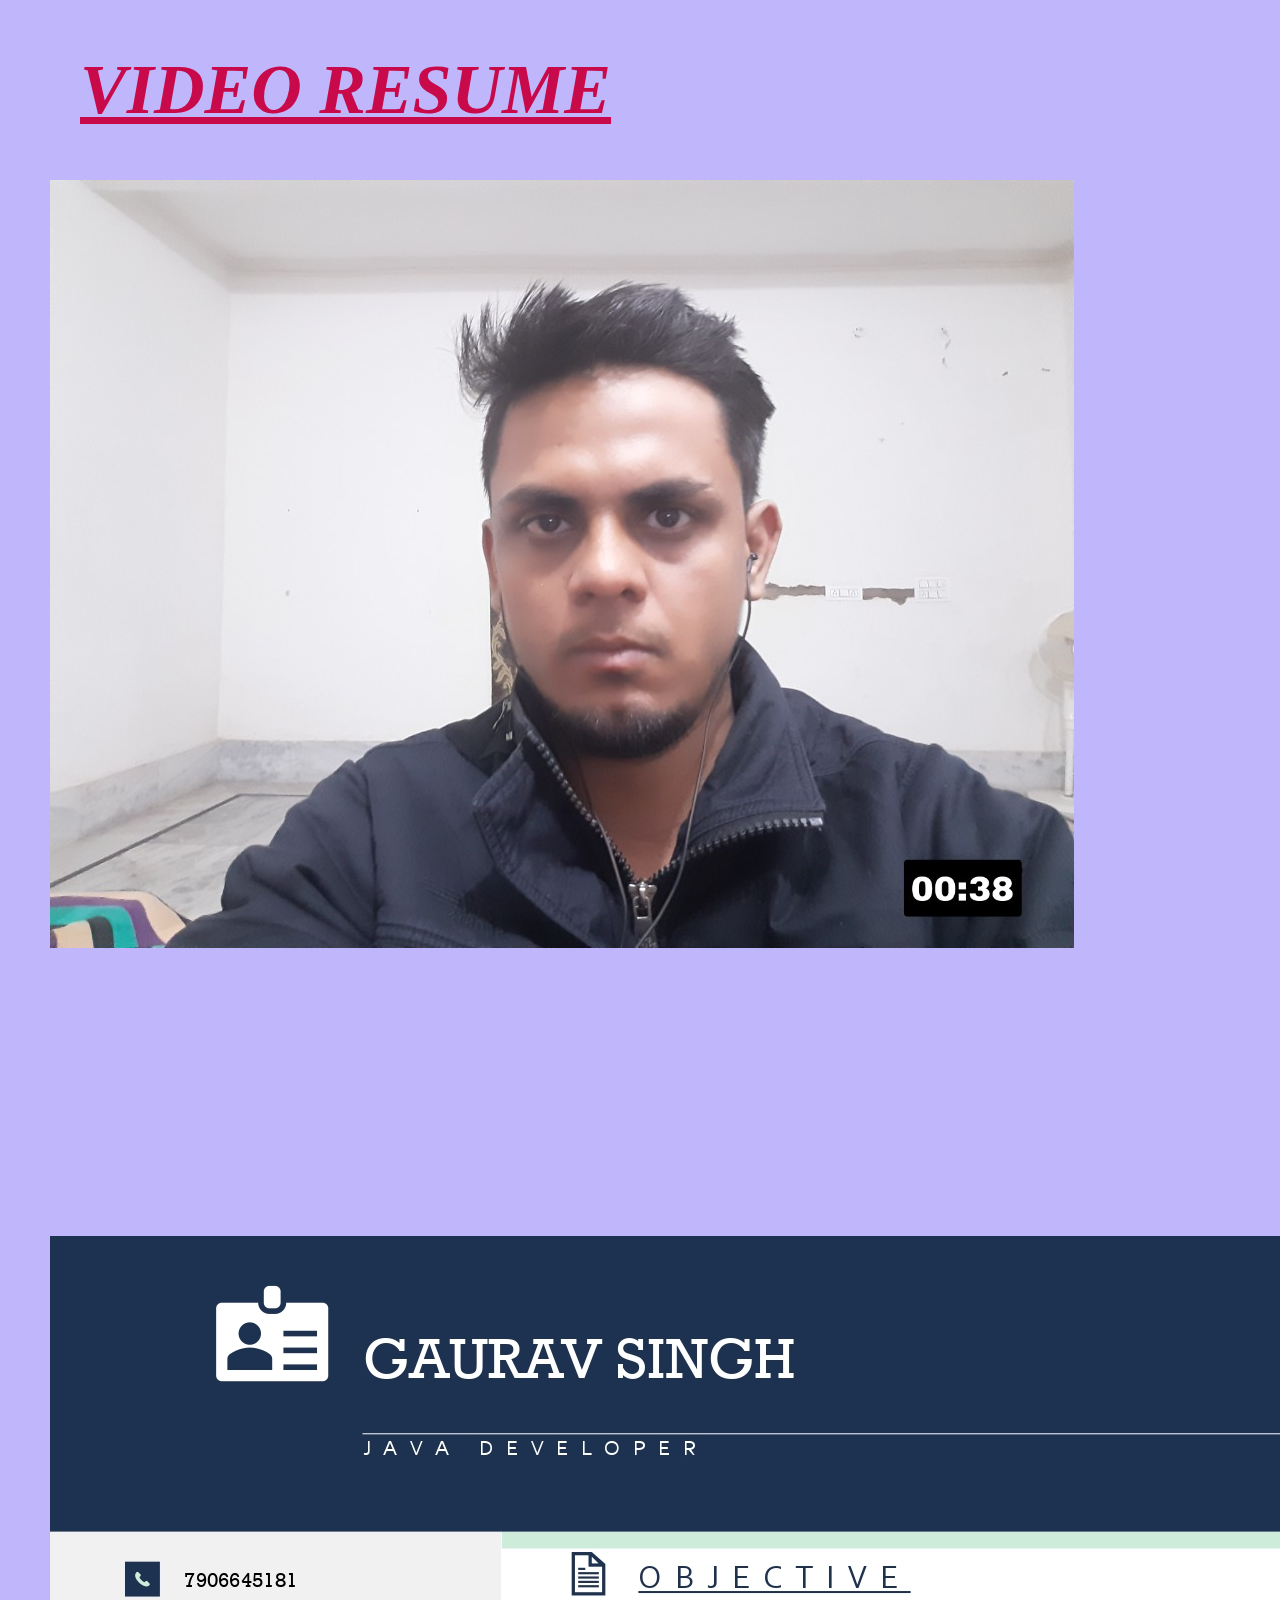
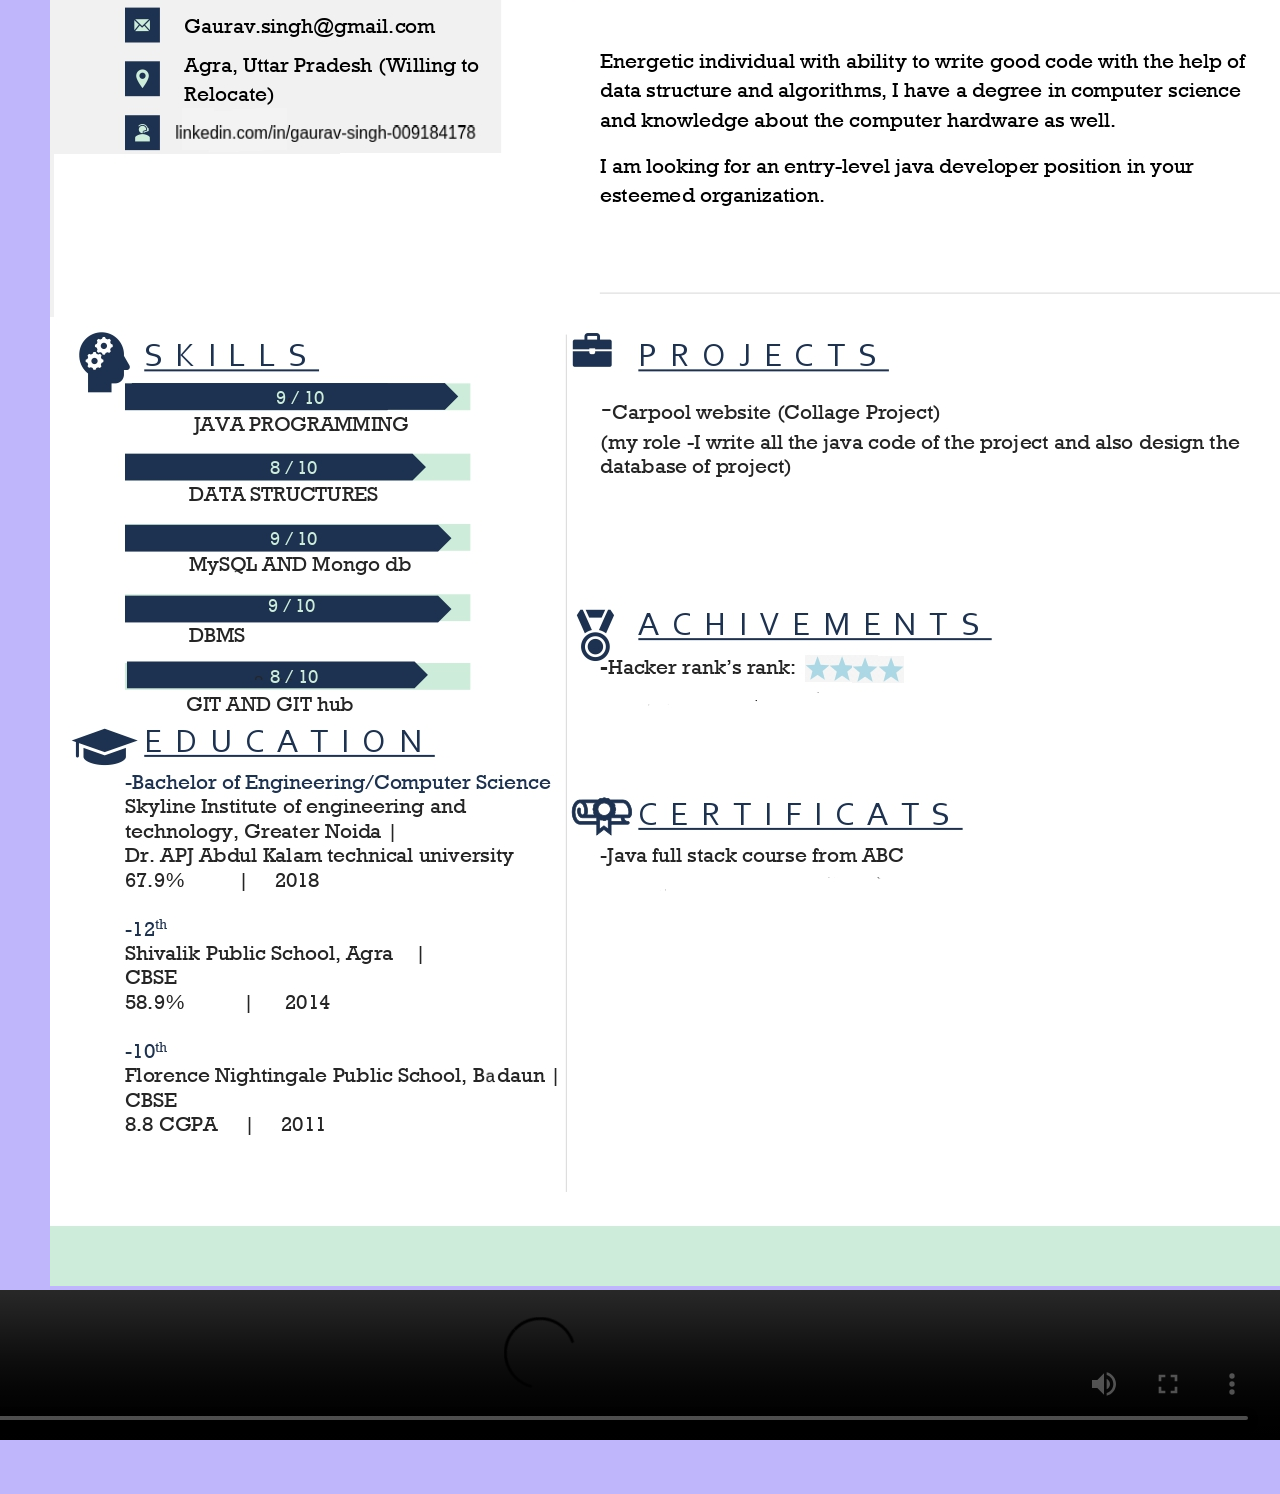
==== index.html @ 124755b0 "Rename main.html to index.html" ====
<!DOCTYPE html>
<!--[if lt IE 7]>      <html class="no-js lt-ie9 lt-ie8 lt-ie7"> <![endif]-->
<!--[if IE 7]>         <html class="no-js lt-ie9 lt-ie8"> <![endif]-->
<!--[if IE 8]>         <html class="no-js lt-ie9"> <![endif]-->
<!--[if gt IE 8]>      <html class="no-js"> <!--<![endif]-->
<html>

<head>
    <meta charset="utf-8">
    <meta http-equiv="X-UA-Compatible" content="IE=edge">
    <title>Bootstrap Form</title>
    <meta name="description" content="">
    <meta name="viewport" content="width=device-width, initial-scale=1">
    <link rel="stylesheet" href="https://cdn.jsdelivr.net/npm/bootstrap@4.5.3/dist/css/bootstrap.min.css" integrity="sha384-TX8t27EcRE3e/ihU7zmQxVncDAy5uIKz4rEkgIXeMed4M0jlfIDPvg6uqKI2xXr2" crossorigin="anonymous">


    <!-- Favicons -->
    <link rel="apple-touch-icon" href="/docs/4.5/assets/img/favicons/apple-touch-icon.png" sizes="180x180">
    <link rel="icon" href="/docs/4.5/assets/img/favicons/favicon-32x32.png" sizes="32x32" type="image/png">
    <link rel="icon" href="/docs/4.5/assets/img/favicons/favicon-16x16.png" sizes="16x16" type="image/png">
    <link rel="manifest" href="/docs/4.5/assets/img/favicons/manifest.json">
    <link rel="mask-icon" href="/docs/4.5/assets/img/favicons/safari-pinned-tab.svg" color="#563d7c">
    <link rel="icon" href="/docs/4.5/assets/img/favicons/favicon.ico">
    <meta name="msapplication-config" content="/docs/4.5/assets/img/favicons/browserconfig.xml">
    <meta name="theme-color" content="#563d7c">



    <style>
        .bd-placeholder-img {
            font-size: 1.125rem;
            text-anchor: middle;
            -webkit-user-select: none;
            -moz-user-select: none;
            -ms-user-select: none;
            user-select: none;
        }
        
        @media (min-width: 768px) {
            .bd-placeholder-img-lg {
                font-size: 3.5rem;
            }
        }
    </style>

    <link href="main.css" rel="stylesheet">
</head>


<body>
    <div class="container text-center">
        <h1>Video Resume</h1>
    </div>
    <div class="row">
        <div class="col-md-5">
            <img src="image1.jpeg" class="img-fluid">
            <img src="play_icon.png" class="play-btn" data-toggle="modal" data-target="#play-video">
        </div>
        <div class="col-md-6">
            <img src="Gaurav_resume.jpg" class="img-fluid">

        </div>

    </div>

    <div class="modal fade" id="play-video">
        <div class="modal-dialog modal-dialog-centered" role="document">
            <div class="modal-content">
                <div class="modal-body">
                    <video controls width="200%" autoplay>
                        <source src="Resume.mp4" type="video/mp4" > 
                    </video>

                </div>
            </div>

        </div>

    </div>



    <script src="https://code.jquery.com/jquery-3.5.1.slim.min.js" integrity="sha384-DfXdz2htPH0lsSSs5nCTpuj/zy4C+OGpamoFVy38MVBnE+IbbVYUew+OrCXaRkfj" crossorigin="anonymous"></script>
    <script src="https://cdn.jsdelivr.net/npm/popper.js@1.16.1/dist/umd/popper.min.js" integrity="sha384-9/reFTGAW83EW2RDu2S0VKaIzap3H66lZH81PoYlFhbGU+6BZp6G7niu735Sk7lN" crossorigin="anonymous"></script>
    <script src="https://cdn.jsdelivr.net/npm/bootstrap@4.5.3/dist/js/bootstrap.min.js" integrity="sha384-w1Q4orYjBQndcko6MimVbzY0tgp4pWB4lZ7lr30WKz0vr/aWKhXdBNmNb5D92v7s" crossorigin="anonymous"></script>
</body>

</html>
---- main.css ----
body {
    margin: 50px;
    padding: 0px;
    background-color: #bfb6fb !important;
}

.container {
    margin-top: 50px;
}

h1 {
    margin-bottom: 50px !important;
    font-size: 70px;
    font-style: italic;
    font-family: 'Times New Roman';
    text-decoration: underline;
    text-transform: uppercase;
    text-indent: 30px;
    color: rgb(201, 10, 74);
}

.play-btn {
    width: 80px;
    margin-left: 250px;
    margin-top: 200px;
    position: relative;
    top: -50%;
    cursor: pointer;
    transition: 0.5s;
    opacity: 0;
}

.col-md-5:hover .play-btn {
    opacity: 1;
}

.modal-content {
    background: transparent !important;
    border: none;
}

.modal {
    margin-left: -250px;
}
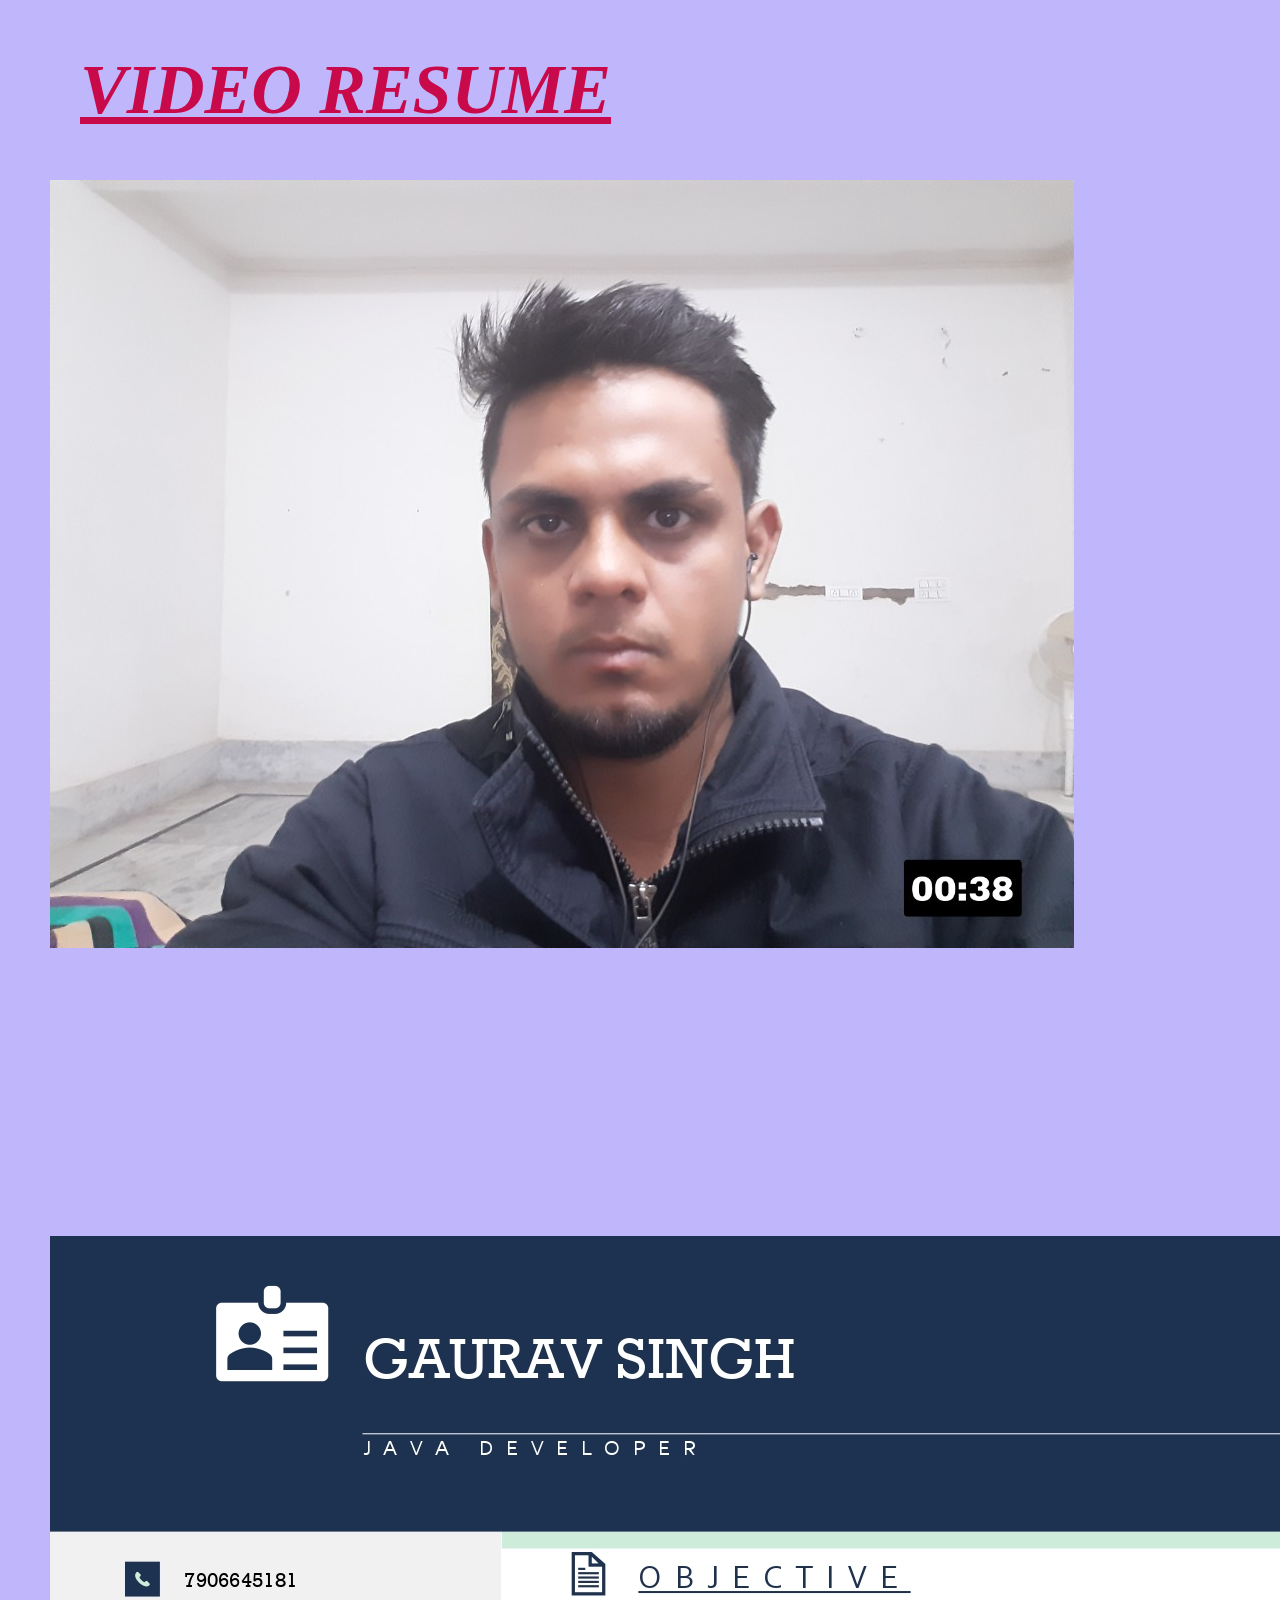
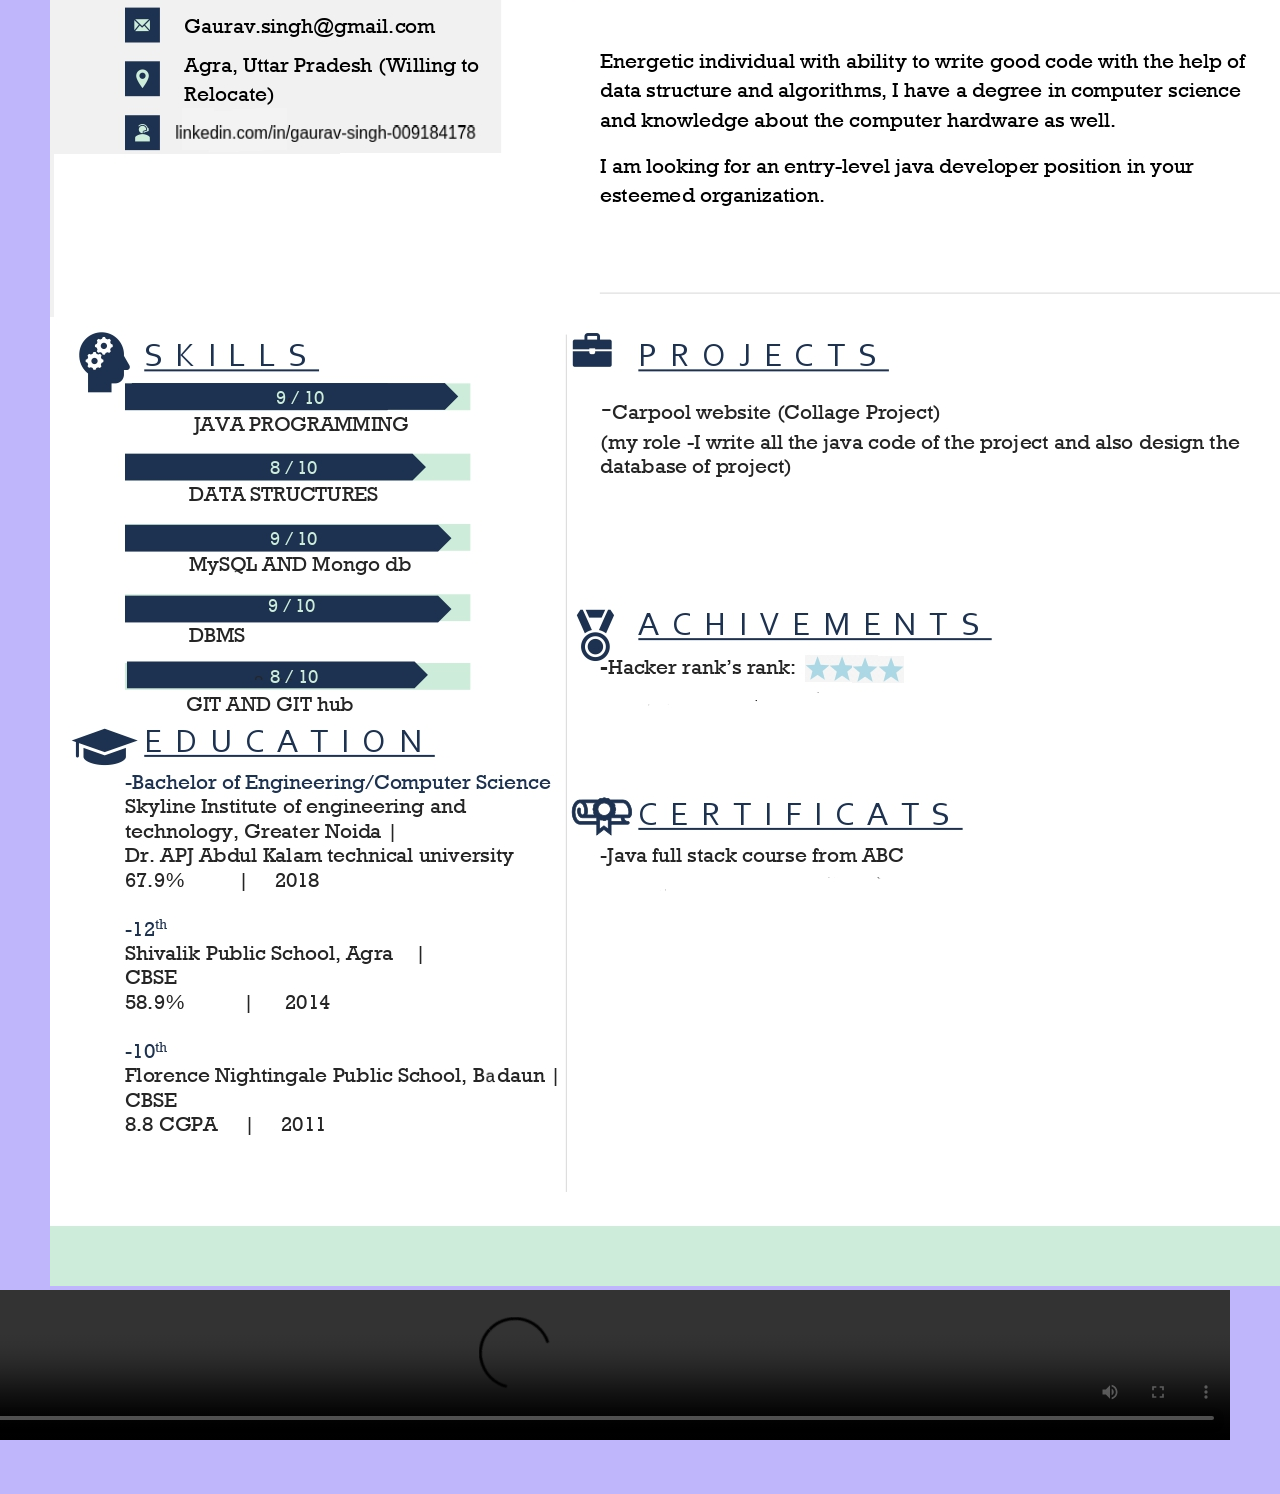
==== commit cc067871: "Update index.html" ====
--- a/index.html
+++ b/index.html
@@ -8,7 +8,7 @@
 <head>
     <meta charset="utf-8">
     <meta http-equiv="X-UA-Compatible" content="IE=edge">
-    <title>Bootstrap Form</title>
+    <title>Video Resume</title>
     <meta name="description" content="">
     <meta name="viewport" content="width=device-width, initial-scale=1">
     <link rel="stylesheet" href="https://cdn.jsdelivr.net/npm/bootstrap@4.5.3/dist/css/bootstrap.min.css" integrity="sha384-TX8t27EcRE3e/ihU7zmQxVncDAy5uIKz4rEkgIXeMed4M0jlfIDPvg6uqKI2xXr2" crossorigin="anonymous">
@@ -67,7 +67,7 @@
         <div class="modal-dialog modal-dialog-centered" role="document">
             <div class="modal-content">
                 <div class="modal-body">
-                    <video controls width="200%" autoplay>
+                    <video controls width="100%" autoplay>
                         <source src="Resume.mp4" type="video/mp4" > 
                     </video>
 
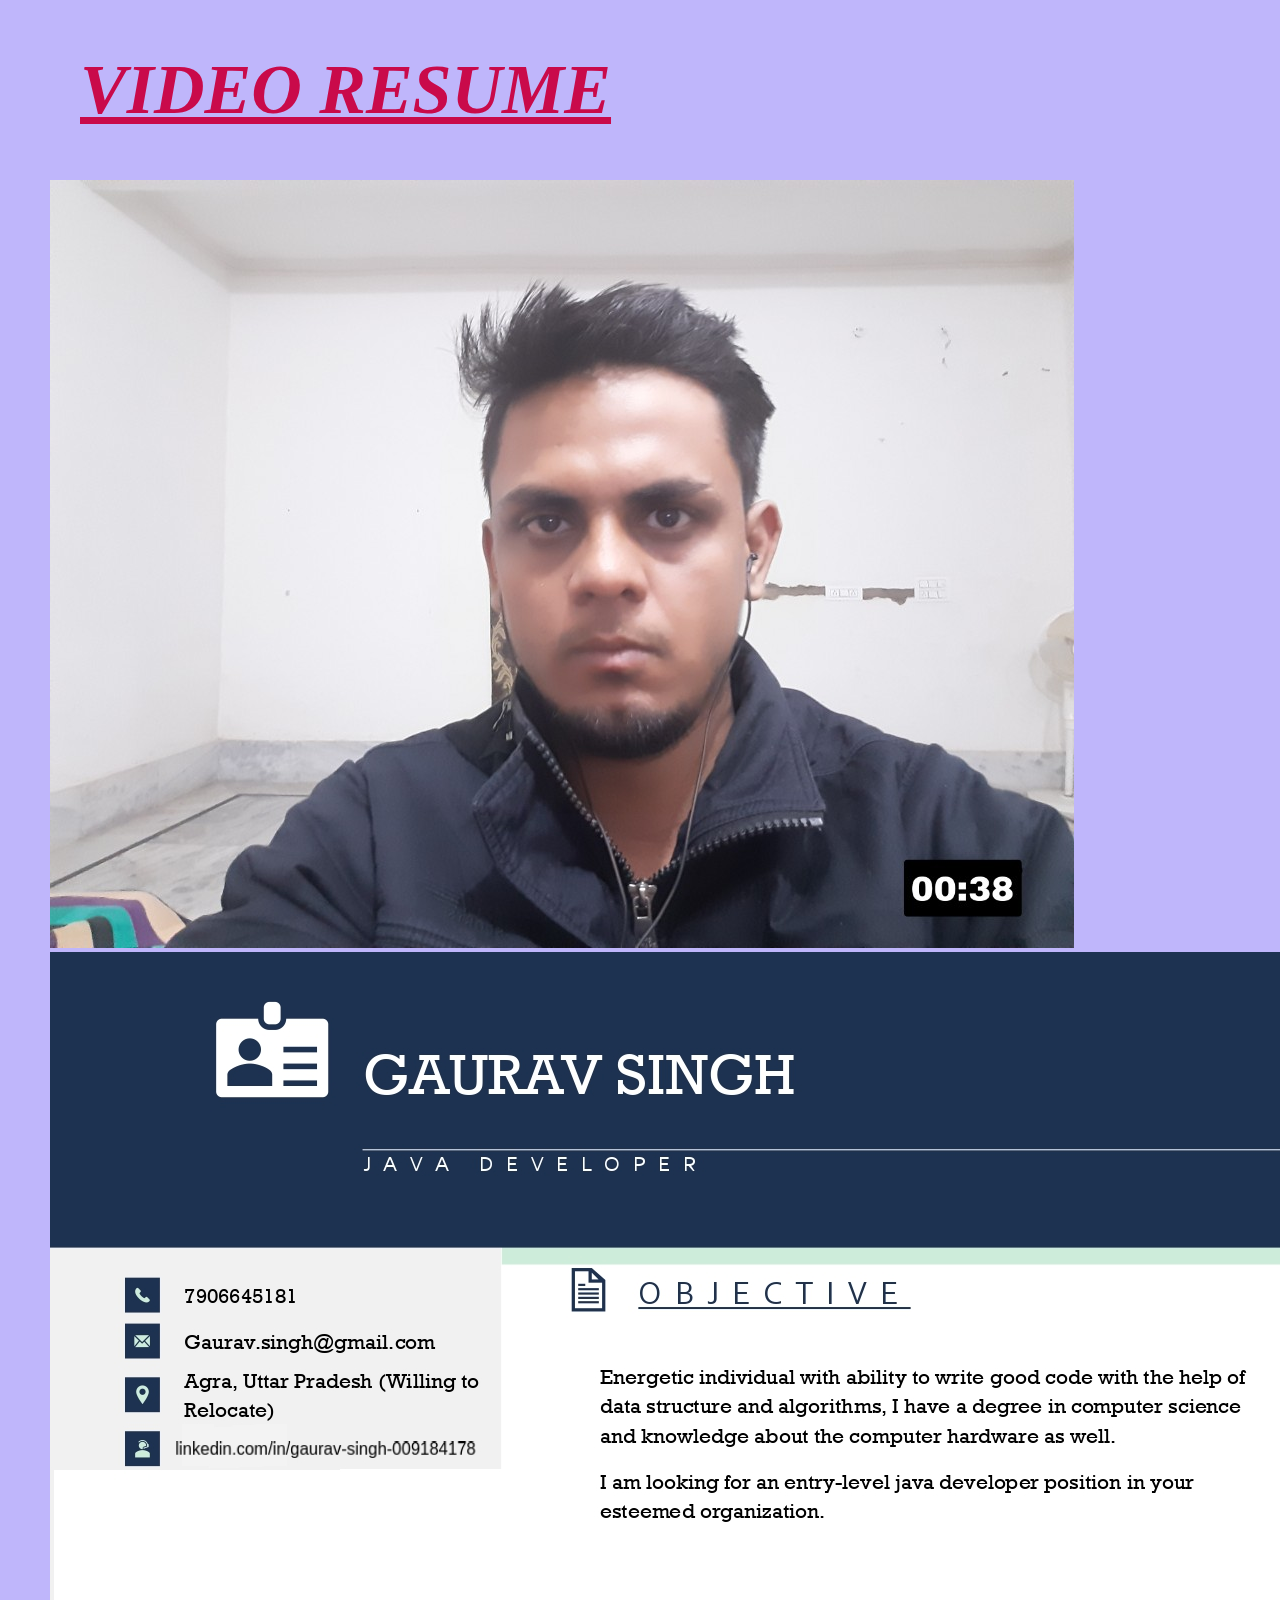
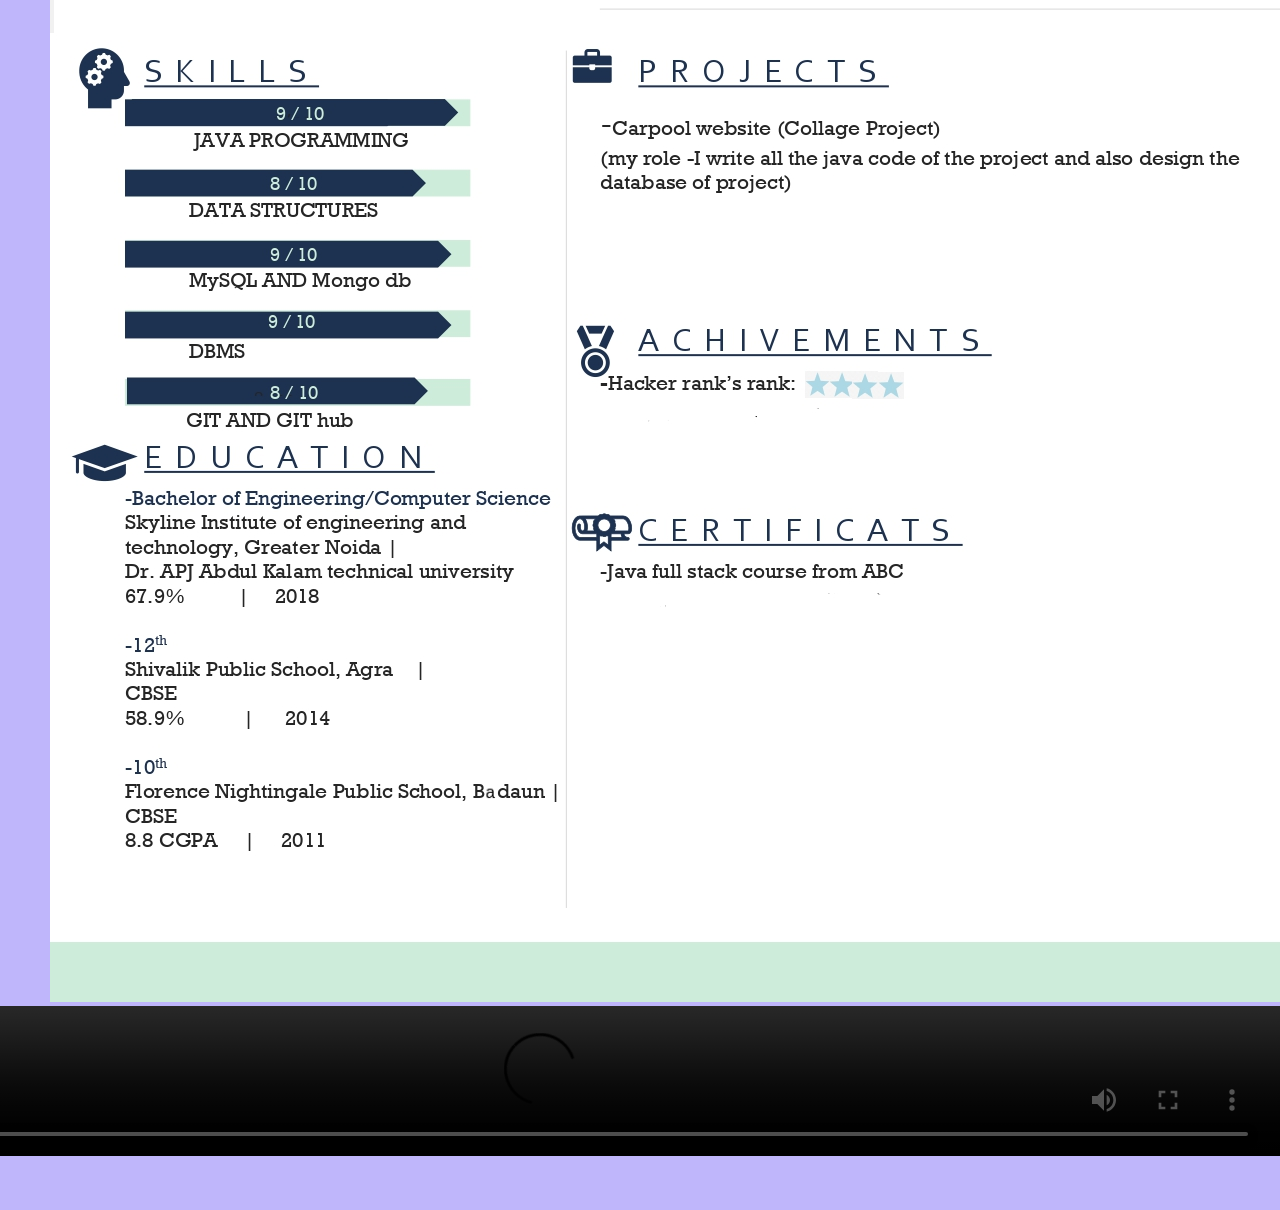
==== commit 700e9fe4: "Update index.html" ====
--- a/index.html
+++ b/index.html
@@ -67,7 +67,7 @@
         <div class="modal-dialog modal-dialog-centered" role="document">
             <div class="modal-content">
                 <div class="modal-body">
-                    <video controls width="100%" autoplay>
+                    <video controls width="200%" autoplay>
                         <source src="Resume.mp4" type="video/mp4" > 
                     </video>
 
--- a/main.css
+++ b/main.css
@@ -21,8 +21,7 @@
 
 .play-btn {
     width: 80px;
-    margin-left: 250px;
-    margin-top: 200px;
+    
     position: relative;
     top: -50%;
     cursor: pointer;
@@ -41,4 +40,4 @@
 
 .modal {
     margin-left: -250px;
-}+}
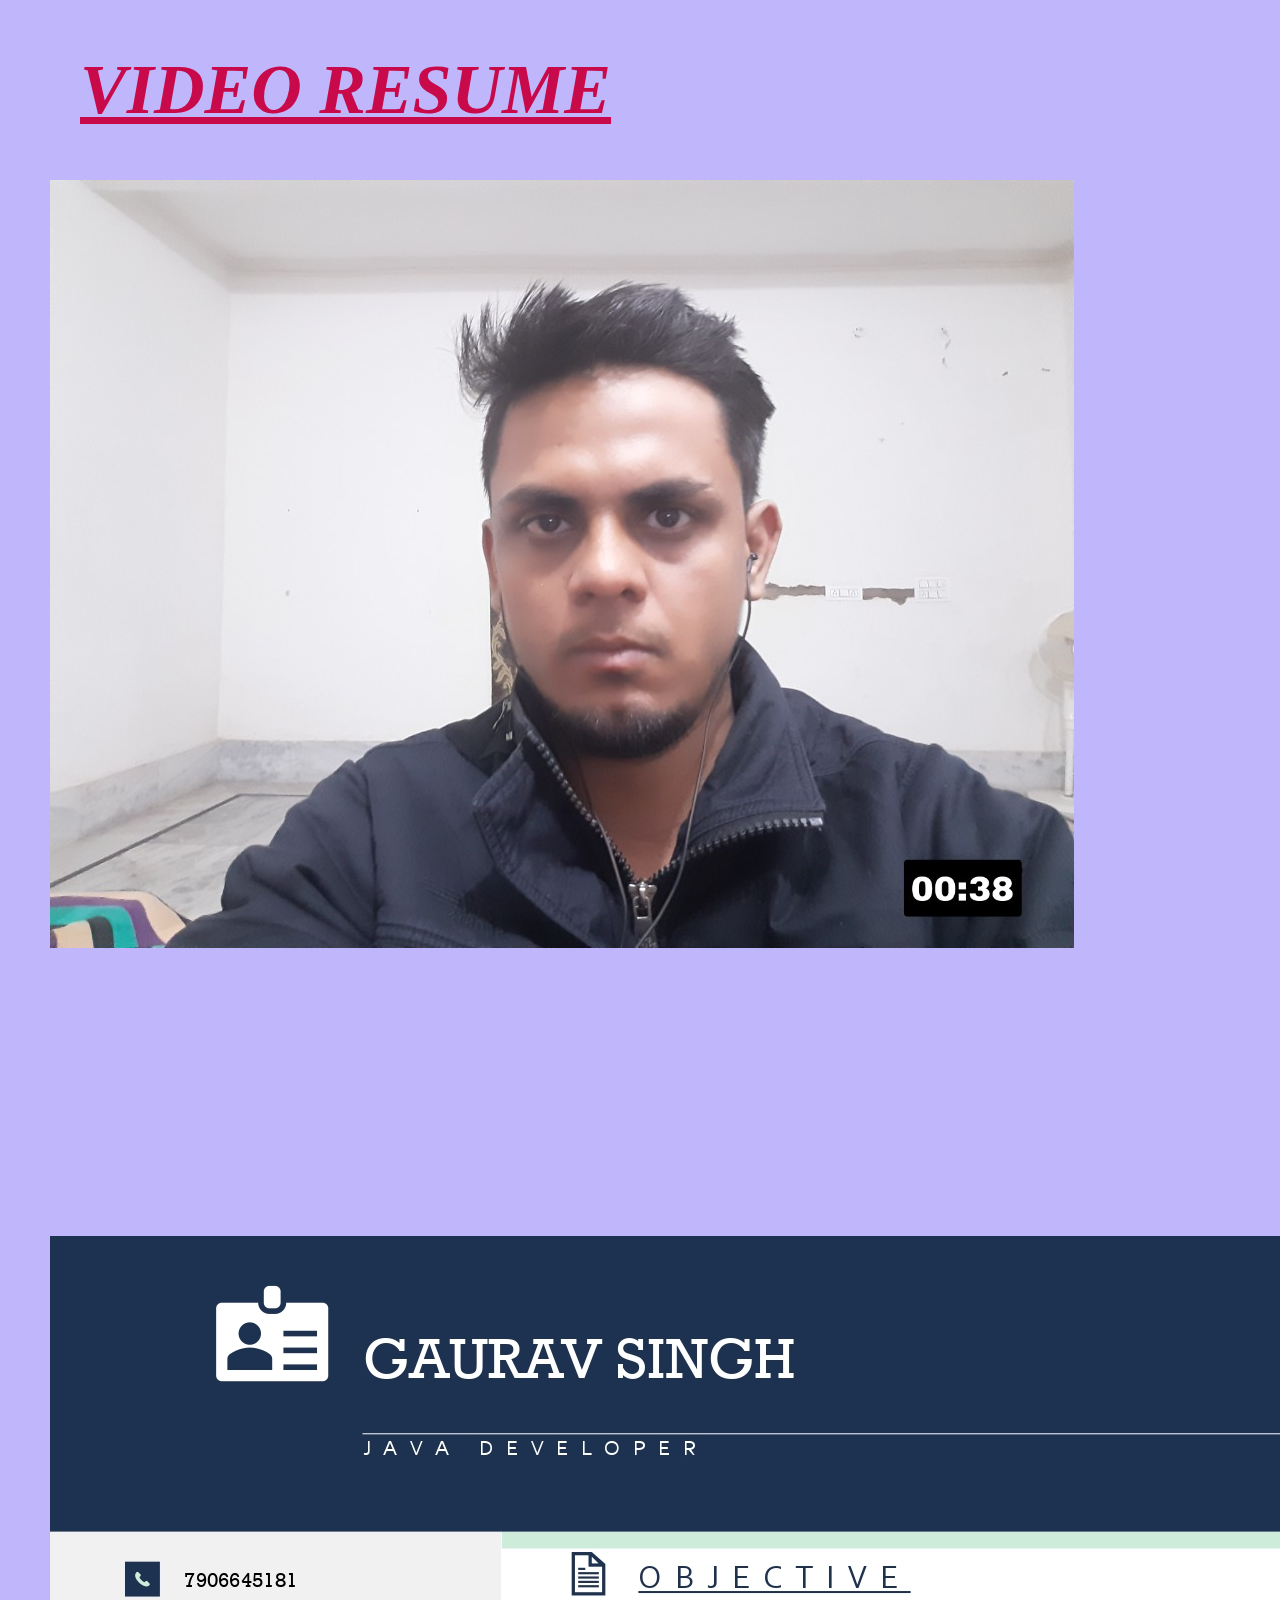
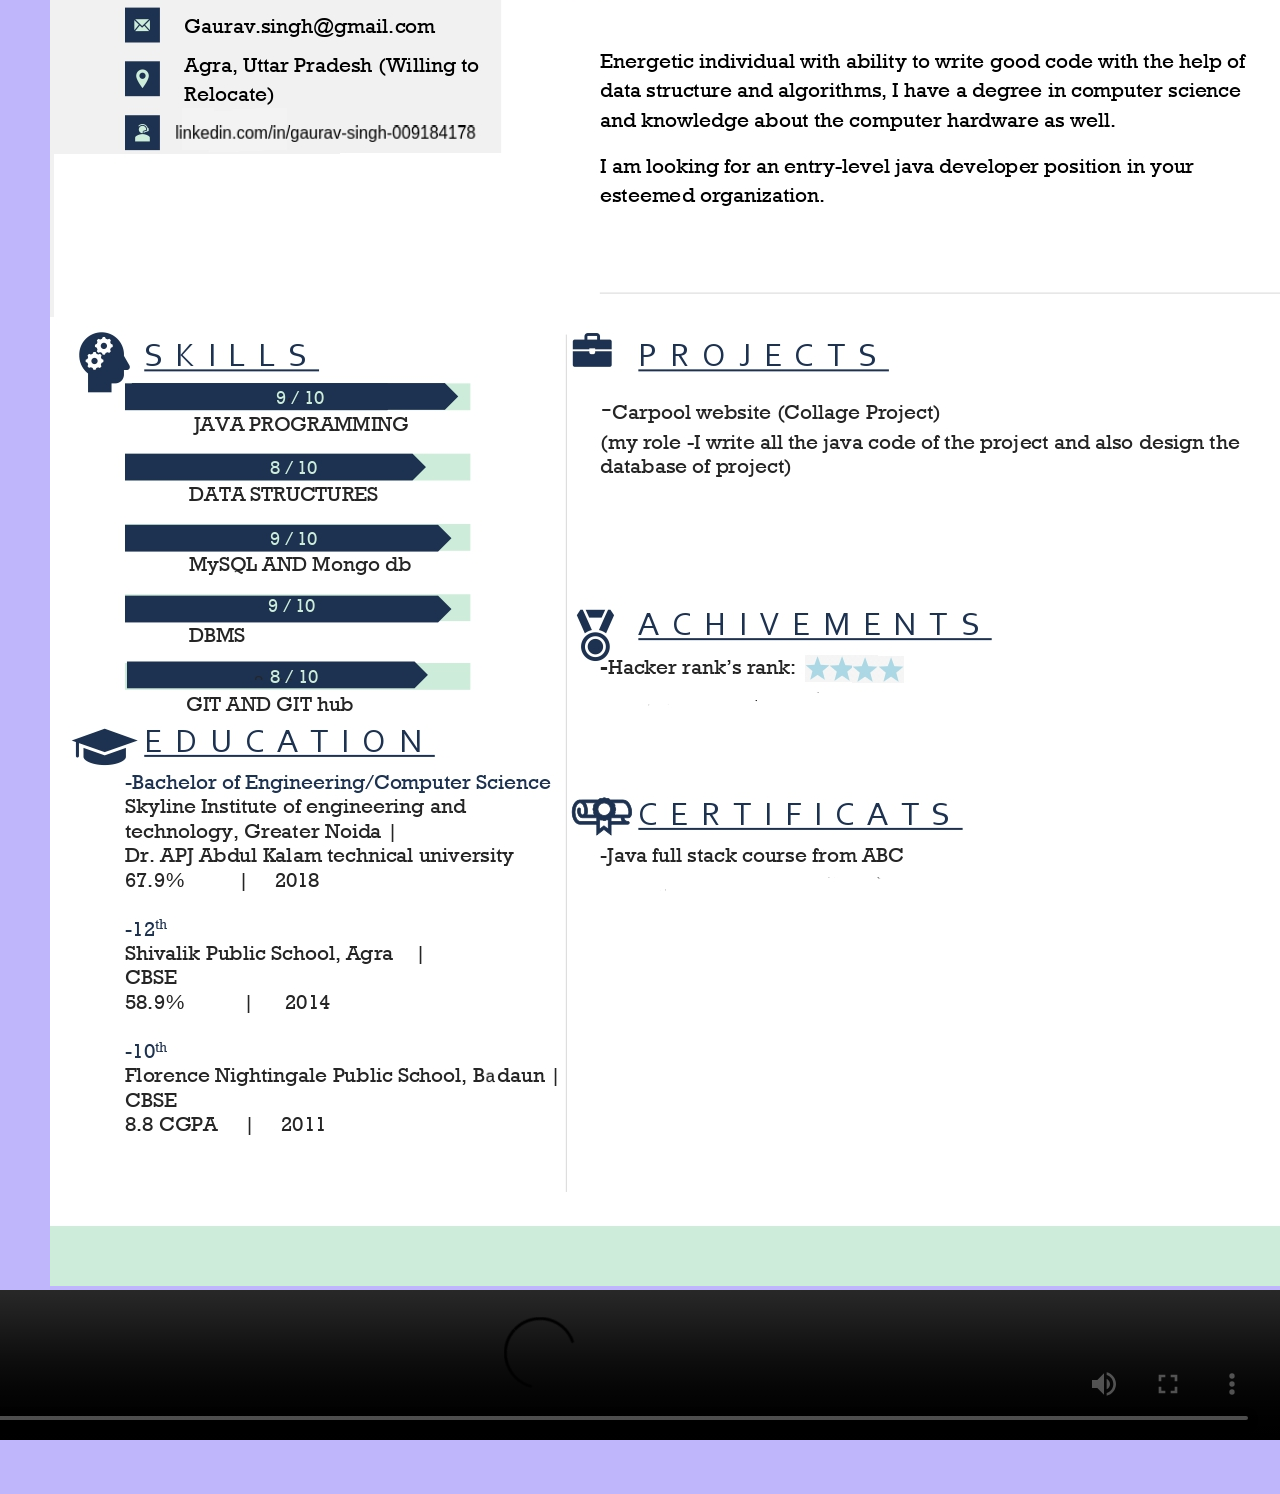
==== commit 76861f9c: "Update index.html" ====
--- a/index.html
+++ b/index.html
@@ -67,7 +67,7 @@
         <div class="modal-dialog modal-dialog-centered" role="document">
             <div class="modal-content">
                 <div class="modal-body">
-                    <video controls width="200%" autoplay>
+                    <video controls width="200%" >
                         <source src="Resume.mp4" type="video/mp4" > 
                     </video>
 
--- a/main.css
+++ b/main.css
@@ -21,6 +21,8 @@
 
 .play-btn {
     width: 80px;
+    margin-left: 250px;
+    margin-top: 200px;
     
     position: relative;
     top: -50%;
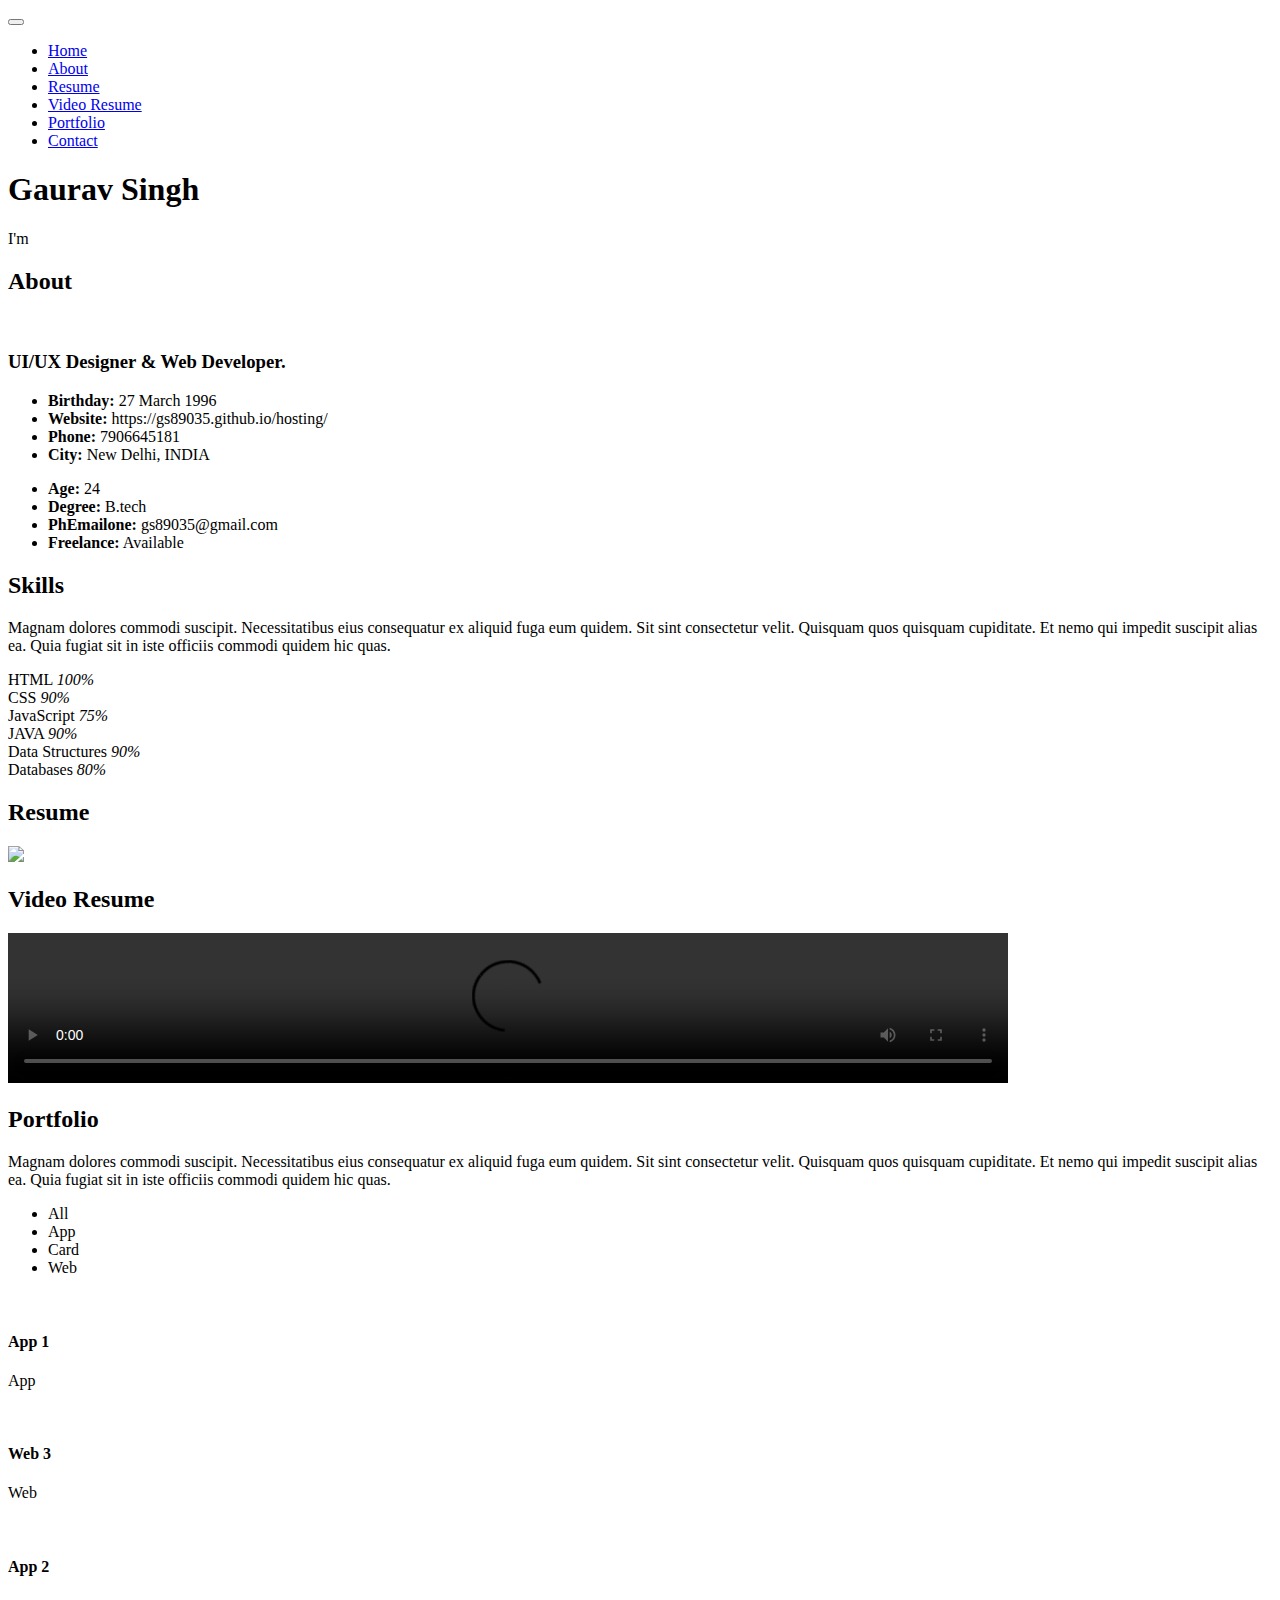
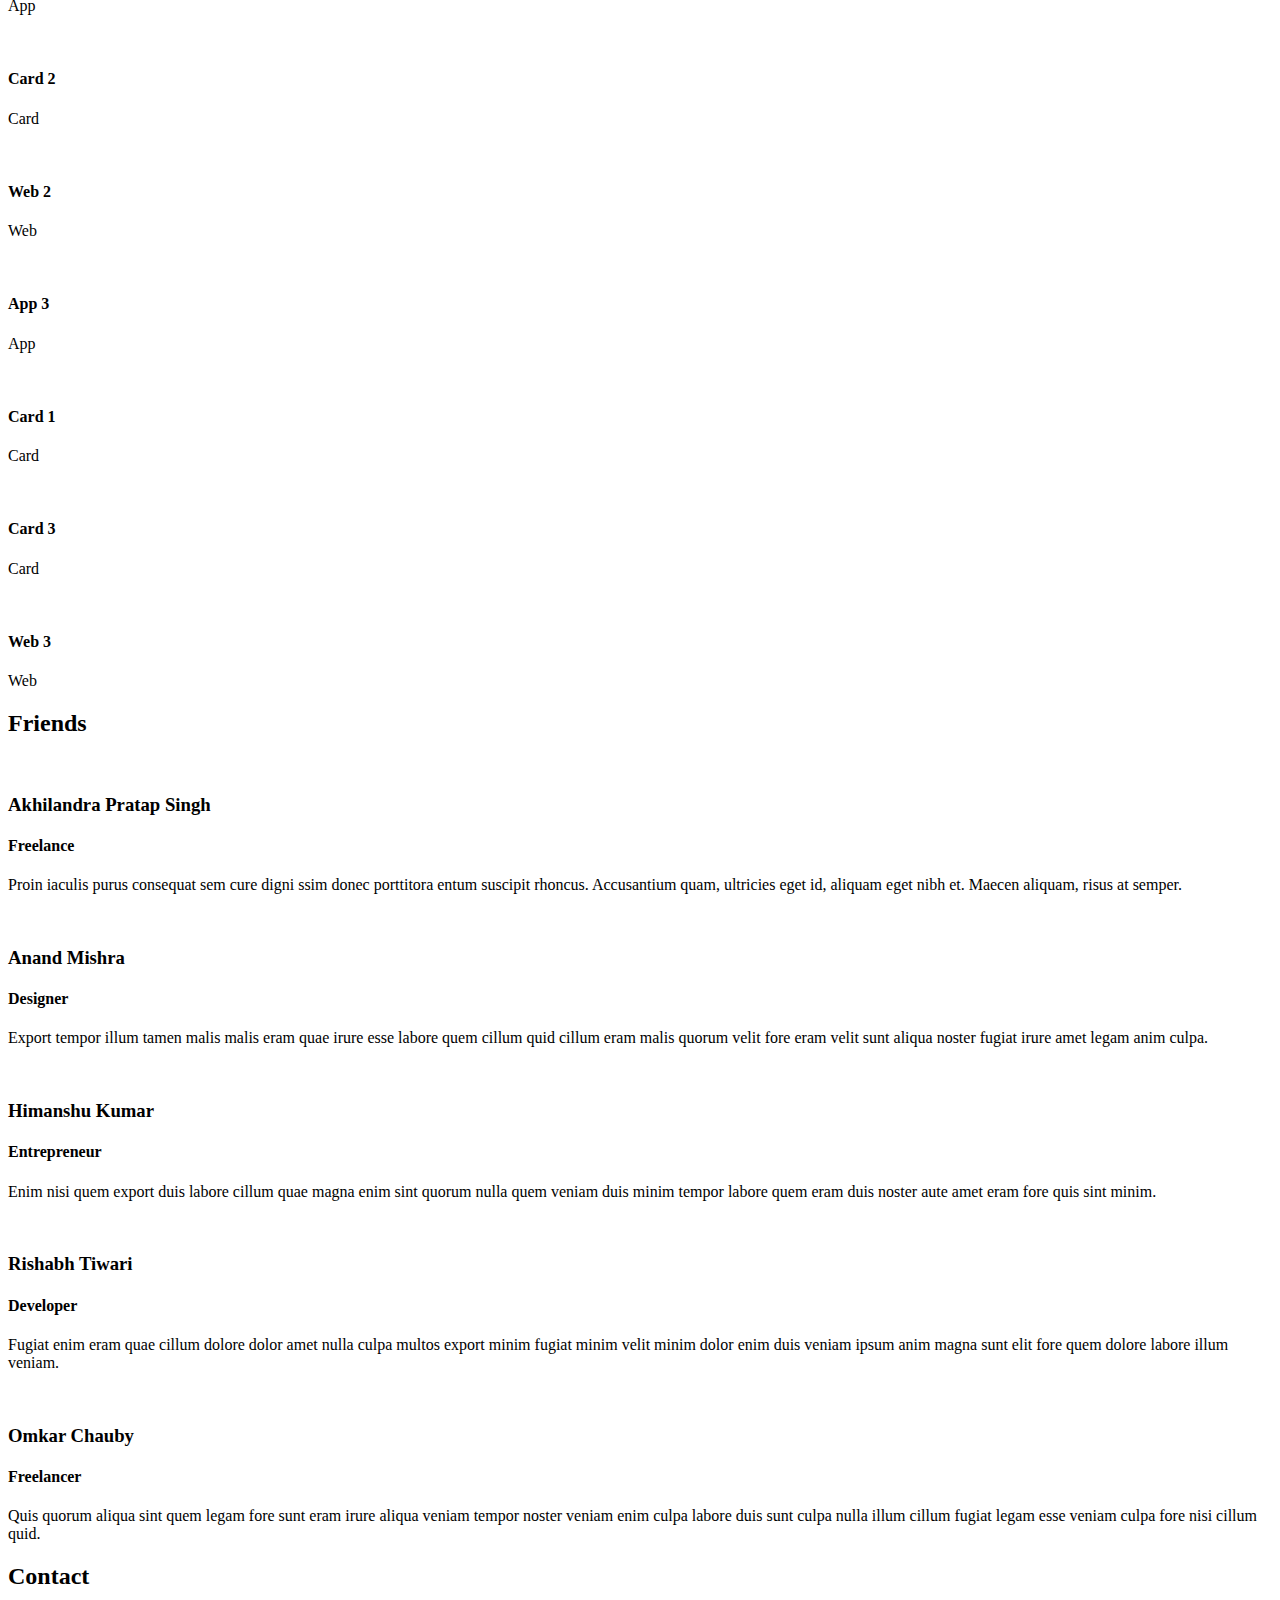
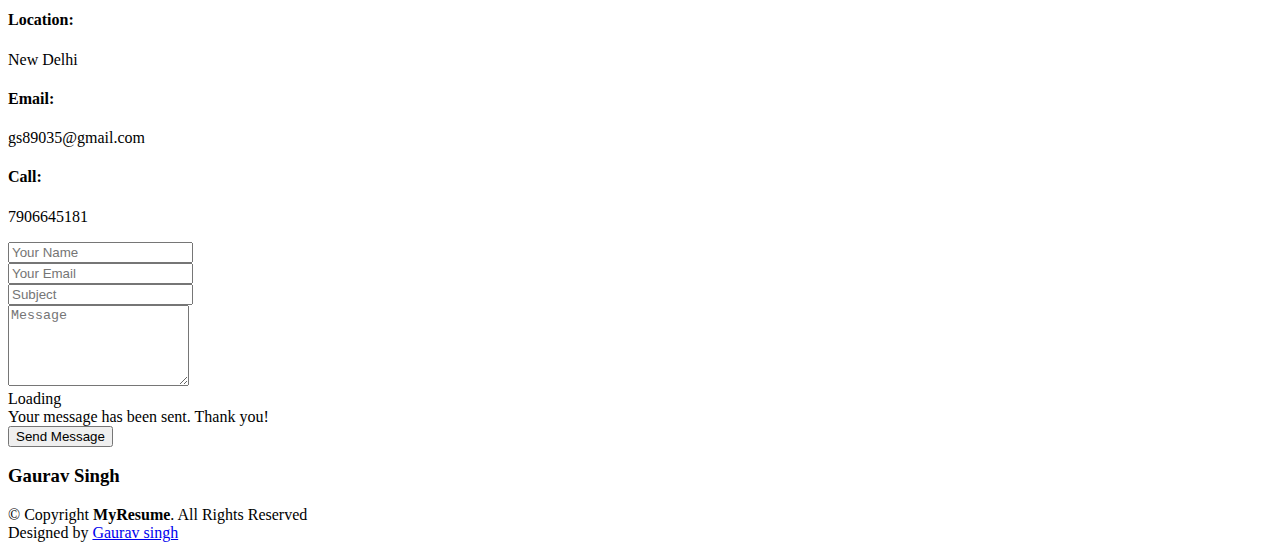
==== commit 60e97d9f: "Add files via upload" ====
--- a/index.html
+++ b/index.html
@@ -1,88 +1,626 @@
-<!DOCTYPE html>
-<!--[if lt IE 7]>      <html class="no-js lt-ie9 lt-ie8 lt-ie7"> <![endif]-->
-<!--[if IE 7]>         <html class="no-js lt-ie9 lt-ie8"> <![endif]-->
-<!--[if IE 8]>         <html class="no-js lt-ie9"> <![endif]-->
-<!--[if gt IE 8]>      <html class="no-js"> <!--<![endif]-->
-<html>
-
-<head>
-    <meta charset="utf-8">
-    <meta http-equiv="X-UA-Compatible" content="IE=edge">
-    <title>Video Resume</title>
-    <meta name="description" content="">
-    <meta name="viewport" content="width=device-width, initial-scale=1">
-    <link rel="stylesheet" href="https://cdn.jsdelivr.net/npm/bootstrap@4.5.3/dist/css/bootstrap.min.css" integrity="sha384-TX8t27EcRE3e/ihU7zmQxVncDAy5uIKz4rEkgIXeMed4M0jlfIDPvg6uqKI2xXr2" crossorigin="anonymous">
-
-
-    <!-- Favicons -->
-    <link rel="apple-touch-icon" href="/docs/4.5/assets/img/favicons/apple-touch-icon.png" sizes="180x180">
-    <link rel="icon" href="/docs/4.5/assets/img/favicons/favicon-32x32.png" sizes="32x32" type="image/png">
-    <link rel="icon" href="/docs/4.5/assets/img/favicons/favicon-16x16.png" sizes="16x16" type="image/png">
-    <link rel="manifest" href="/docs/4.5/assets/img/favicons/manifest.json">
-    <link rel="mask-icon" href="/docs/4.5/assets/img/favicons/safari-pinned-tab.svg" color="#563d7c">
-    <link rel="icon" href="/docs/4.5/assets/img/favicons/favicon.ico">
-    <meta name="msapplication-config" content="/docs/4.5/assets/img/favicons/browserconfig.xml">
-    <meta name="theme-color" content="#563d7c">
-
-
-
-    <style>
-        .bd-placeholder-img {
-            font-size: 1.125rem;
-            text-anchor: middle;
-            -webkit-user-select: none;
-            -moz-user-select: none;
-            -ms-user-select: none;
-            user-select: none;
-        }
-        
-        @media (min-width: 768px) {
-            .bd-placeholder-img-lg {
-                font-size: 3.5rem;
-            }
-        }
-    </style>
-
-    <link href="main.css" rel="stylesheet">
-</head>
-
-
-<body>
-    <div class="container text-center">
-        <h1>Video Resume</h1>
-    </div>
-    <div class="row">
-        <div class="col-md-5">
-            <img src="image1.jpeg" class="img-fluid">
-            <img src="play_icon.png" class="play-btn" data-toggle="modal" data-target="#play-video">
-        </div>
-        <div class="col-md-6">
-            <img src="Gaurav_resume.jpg" class="img-fluid">
-
-        </div>
-
-    </div>
-
-    <div class="modal fade" id="play-video">
-        <div class="modal-dialog modal-dialog-centered" role="document">
-            <div class="modal-content">
-                <div class="modal-body">
-                    <video controls width="200%" >
-                        <source src="Resume.mp4" type="video/mp4" > 
-                    </video>
-
-                </div>
-            </div>
-
-        </div>
-
-    </div>
-
-
-
-    <script src="https://code.jquery.com/jquery-3.5.1.slim.min.js" integrity="sha384-DfXdz2htPH0lsSSs5nCTpuj/zy4C+OGpamoFVy38MVBnE+IbbVYUew+OrCXaRkfj" crossorigin="anonymous"></script>
-    <script src="https://cdn.jsdelivr.net/npm/popper.js@1.16.1/dist/umd/popper.min.js" integrity="sha384-9/reFTGAW83EW2RDu2S0VKaIzap3H66lZH81PoYlFhbGU+6BZp6G7niu735Sk7lN" crossorigin="anonymous"></script>
-    <script src="https://cdn.jsdelivr.net/npm/bootstrap@4.5.3/dist/js/bootstrap.min.js" integrity="sha384-w1Q4orYjBQndcko6MimVbzY0tgp4pWB4lZ7lr30WKz0vr/aWKhXdBNmNb5D92v7s" crossorigin="anonymous"></script>
-</body>
-
-</html>
+<!DOCTYPE html>
+<html lang="en">
+
+<head>
+    <meta charset="utf-8">
+    <meta content="width=device-width, initial-scale=1.0" name="viewport">
+
+    <title>MyResume</title>
+    <meta content="" name="description">
+    <meta content="" name="keywords">
+
+    <!-- Favicons -->
+    <link href="assets/img/favicon.png" rel="icon">
+    <link href="assets/img/apple-touch-icon.png" rel="apple-touch-icon">
+
+    <!-- Google Fonts -->
+    <link href="https://fonts.googleapis.com/css?family=Open+Sans:300,300i,400,400i,600,600i,700,700i|Raleway:300,300i,400,400i,500,500i,600,600i,700,700i|Poppins:300,300i,400,400i,500,500i,600,600i,700,700i" rel="stylesheet">
+
+    <!-- Vendor CSS Files -->
+    <link href="assets/vendor/bootstrap/css/bootstrap.min.css" rel="stylesheet">
+    <link href="assets/vendor/icofont/icofont.min.css" rel="stylesheet">
+    <link href="assets/vendor/boxicons/css/boxicons.min.css" rel="stylesheet">
+    <link href="assets/vendor/venobox/venobox.css" rel="stylesheet">
+    <link href="assets/vendor/owl.carousel/assets/owl.carousel.min.css" rel="stylesheet">
+    <link href="assets/vendor/aos/aos.css" rel="stylesheet">
+
+    <!-- Template Main CSS File -->
+    <link href="assets/css/style.css" rel="stylesheet">
+
+    <!-- =======================================================
+  * Template Name: MyResume - v3.0.0
+  * Template URL: https://bootstrapmade.com/free-html-bootstrap-template-my-resume/
+  * Author: BootstrapMade.com
+  * License: https://bootstrapmade.com/license/
+  ======================================================== -->
+</head>
+
+<body>
+
+    <!-- ======= Mobile nav toggle button ======= -->
+    <button type="button" class="mobile-nav-toggle d-xl-none"><i class="icofont-navigation-menu"></i></button>
+
+    <!-- ======= Header ======= -->
+    <header id="header" class="d-flex flex-column justify-content-center">
+
+        <nav class="nav-menu">
+            <ul>
+                <li class="active"><a href="#hero"><i class="bx bx-home"></i> <span>Home</span></a></li>
+                <li><a href="#about"><i class="bx bx-user"></i> <span>About</span></a></li>
+                <li><a href="#resume"><i class="bx bx-file-blank"></i> <span>Resume</span></a></li>
+                <li><a href="#services"><i class="bx bx-server"></i> <span>Video Resume</span></a></li>
+                <li><a href="#portfolio"><i class="bx bx-book-content"></i> <span>Portfolio</span></a></li>
+
+                <li><a href="#contact"><i class="bx bx-envelope"></i> <span>Contact</span></a></li>
+            </ul>
+        </nav>
+        <!-- .nav-menu -->
+
+    </header>
+    <!-- End Header -->
+
+    <!-- ======= Hero Section ======= -->
+    <section id="hero" class="d-flex flex-column justify-content-center">
+        <div class="container" data-aos="zoom-in" data-aos-delay="100">
+            <h1>Gaurav Singh</h1>
+            <p>I'm <span class="typed" data-typed-items="Designer, Developer, Freelancer, Photographer"></span></p>
+            <div class="social-links">
+                <a href="https://twitter.com/gs89035" class="twitter"><i class="bx bxl-twitter"></i></a>
+                <a href="https://www.facebook.com/profile.php?id=100005085548587" class="facebook"><i class="bx bxl-facebook"></i></a>
+                <a href="https://www.instagram.com/gaurav_singh42/" class="instagram"><i class="bx bxl-instagram"></i></a>
+                <a href="#" class="google-plus"><i class="bx bxl-skype"></i></a>
+                <a href="https://www.linkedin.com/in/gaurav-singh-009184178/" class="linkedin"><i class="bx bxl-linkedin"></i></a>
+            </div>
+        </div>
+    </section>
+    <!-- End Hero -->
+
+    <main id="main">
+
+        <!-- ======= About Section ======= -->
+        <section id="about" class="about">
+            <div class="container" data-aos="fade-up">
+
+                <div class="section-title">
+                    <h2>About</h2>
+                    <!-- <p>Magnam dolores commodi suscipit. Necessitatibus eius consequatur ex aliquid fuga eum quidem. Sit sint consectetur velit. Quisquam quos quisquam cupiditate. Et nemo qui impedit suscipit alias ea. Quia fugiat sit in iste officiis commodi -->
+                    <!-- quidem hic quas.</p> -->
+                </div>
+
+                <div class="row">
+                    <div class="col-lg-4">
+                        <img src="assets/img/profile-img.jpg" class="img-fluid" alt="">
+                    </div>
+                    <div class="col-lg-8 pt-4 pt-lg-0 content">
+                        <h3>UI/UX Designer &amp; Web Developer.</h3>
+                        <!-- <p class="font-italic">
+                            Lorem ipsum dolor sit amet, consectetur adipiscing elit, sed do eiusmod tempor incididunt ut labore et dolore magna aliqua.
+                        </p> -->
+                        <div class="row">
+                            <div class="col-lg-6">
+                                <ul>
+                                    <li><i class="icofont-rounded-right"></i> <strong>Birthday:</strong> 27 March 1996</li>
+                                    <li><i class="icofont-rounded-right"></i> <strong>Website:</strong> https://gs89035.github.io/hosting/</li>
+                                    <li><i class="icofont-rounded-right"></i> <strong>Phone:</strong> 7906645181</li>
+                                    <li><i class="icofont-rounded-right"></i> <strong>City:</strong> New Delhi, INDIA</li>
+                                </ul>
+                            </div>
+                            <div class="col-lg-6">
+                                <ul>
+                                    <li><i class="icofont-rounded-right"></i> <strong>Age:</strong> 24</li>
+                                    <li><i class="icofont-rounded-right"></i> <strong>Degree:</strong> B.tech</li>
+                                    <li><i class="icofont-rounded-right"></i> <strong>PhEmailone:</strong> gs89035@gmail.com</li>
+                                    <li><i class="icofont-rounded-right"></i> <strong>Freelance:</strong> Available</li>
+                                </ul>
+                            </div>
+                        </div>
+                        <!-- <p>
+                            Officiis eligendi itaque labore et dolorum mollitia officiis optio vero. Quisquam sunt adipisci omnis et ut. Nulla accusantium dolor incidunt officia tempore. Et eius omnis. Cupiditate ut dicta maxime officiis quidem quia. Sed et consectetur qui quia
+                            repellendus itaque neque. Aliquid amet quidem ut quaerat cupiditate. Ab et eum qui repellendus omnis culpa magni laudantium dolores.
+                        </p> -->
+                    </div>
+                </div>
+
+            </div>
+        </section>
+        <!-- End About Section -->
+
+        <!-- ======= Facts Section ======= 
+        <section id="facts" class="facts">
+            <div class="container" data-aos="fade-up">
+
+                <div class="section-title">
+                    <h2>Facts</h2>
+                    <p>Magnam dolores commodi suscipit. Necessitatibus eius consequatur ex aliquid fuga eum quidem. Sit sint consectetur velit. Quisquam quos quisquam cupiditate. Et nemo qui impedit suscipit alias ea. Quia fugiat sit in iste officiis commodi
+                        quidem hic quas.</p>
+                </div>
+
+                <div class="row">
+
+                    <div class="col-lg-3 col-md-6">
+                        <div class="count-box">
+                            <i class="icofont-simple-smile"></i>
+                            <span data-toggle="counter-up">232</span>
+                            <p>Happy Clients</p>
+                        </div>
+                    </div>
+
+                    <div class="col-lg-3 col-md-6 mt-5 mt-md-0">
+                        <div class="count-box">
+                            <i class="icofont-document-folder"></i>
+                            <span data-toggle="counter-up">521</span>
+                            <p>Projects</p>
+                        </div>
+                    </div>
+
+                    <div class="col-lg-3 col-md-6 mt-5 mt-lg-0">
+                        <div class="count-box">
+                            <i class="icofont-live-support"></i>
+                            <span data-toggle="counter-up">1,463</span>
+                            <p>Hours Of Support</p>
+                        </div>
+                    </div>
+
+                    <div class="col-lg-3 col-md-6 mt-5 mt-lg-0">
+                        <div class="count-box">
+                            <i class="icofont-users-alt-5"></i>
+                            <span data-toggle="counter-up">15</span>
+                            <p>Hard Workers</p>
+                        </div>
+                    </div>
+
+                </div>
+
+            </div>
+        </section>
+         End Facts Section -->
+
+        <!-- ======= Skills Section ======= -->
+        <section id="skills" class="skills section-bg">
+            <div class="container" data-aos="fade-up">
+
+                <div class="section-title">
+                    <h2>Skills</h2>
+                    <p>Magnam dolores commodi suscipit. Necessitatibus eius consequatur ex aliquid fuga eum quidem. Sit sint consectetur velit. Quisquam quos quisquam cupiditate. Et nemo qui impedit suscipit alias ea. Quia fugiat sit in iste officiis commodi
+                        quidem hic quas.</p>
+                </div>
+
+                <div class="row skills-content">
+
+                    <div class="col-lg-6">
+
+                        <div class="progress">
+                            <span class="skill">HTML <i class="val">100%</i></span>
+                            <div class="progress-bar-wrap">
+                                <div class="progress-bar" role="progressbar" aria-valuenow="100" aria-valuemin="0" aria-valuemax="100"></div>
+                            </div>
+                        </div>
+
+                        <div class="progress">
+                            <span class="skill">CSS <i class="val">90%</i></span>
+                            <div class="progress-bar-wrap">
+                                <div class="progress-bar" role="progressbar" aria-valuenow="90" aria-valuemin="0" aria-valuemax="100"></div>
+                            </div>
+                        </div>
+
+                        <div class="progress">
+                            <span class="skill">JavaScript <i class="val">75%</i></span>
+                            <div class="progress-bar-wrap">
+                                <div class="progress-bar" role="progressbar" aria-valuenow="75" aria-valuemin="0" aria-valuemax="100"></div>
+                            </div>
+                        </div>
+
+                    </div>
+
+                    <div class="col-lg-6">
+
+                        <div class="progress">
+                            <span class="skill">JAVA <i class="val">90%</i></span>
+                            <div class="progress-bar-wrap">
+                                <div class="progress-bar" role="progressbar" aria-valuenow="90" aria-valuemin="0" aria-valuemax="100"></div>
+                            </div>
+                        </div>
+
+                        <div class="progress">
+                            <span class="skill">Data Structures <i class="val">90%</i></span>
+                            <div class="progress-bar-wrap">
+                                <div class="progress-bar" role="progressbar" aria-valuenow="90" aria-valuemin="0" aria-valuemax="100"></div>
+                            </div>
+                        </div>
+
+                        <div class="progress">
+                            <span class="skill">Databases <i class="val">80%</i></span>
+                            <div class="progress-bar-wrap">
+                                <div class="progress-bar" role="progressbar" aria-valuenow="80" aria-valuemin="0" aria-valuemax="100"></div>
+                            </div>
+                        </div>
+
+                    </div>
+
+                </div>
+
+            </div>
+        </section>
+        <!-- End Skills Section -->
+
+        <!-- ======= Resume Section ======= -->
+        <section id="resume" class="resume">
+            <div class="container" data-aos="fade-up">
+
+                <div class="section-title">
+                    <h2>Resume</h2>
+                    <img src="assets/img/Gaurav_resume.jpg" class="img-fluid">
+                </div>
+
+
+            </div>
+        </section>
+        <!-- End Resume Section -->
+
+        <!-- ======= Services Section ======= -->
+        <section id="services" class="services">
+            <div class="container" data-aos="fade-up">
+
+                <div class="section-title">
+                    <h2>Video Resume</h2>
+                    <video src="assets/video/resume.mp4" controls class="img-fluid" style="width: 1000px;"></video>
+                </div>
+
+
+
+
+
+
+            </div>
+        </section>
+        <!-- End Services Section -->
+
+        <!-- ======= Portfolio Section ======= -->
+        <section id="portfolio" class="portfolio section-bg">
+            <div class="container" data-aos="fade-up">
+
+                <div class="section-title">
+                    <h2>Portfolio</h2>
+                    <p>Magnam dolores commodi suscipit. Necessitatibus eius consequatur ex aliquid fuga eum quidem. Sit sint consectetur velit. Quisquam quos quisquam cupiditate. Et nemo qui impedit suscipit alias ea. Quia fugiat sit in iste officiis commodi
+                        quidem hic quas.</p>
+                </div>
+
+                <div class="row">
+                    <div class="col-lg-12 d-flex justify-content-center" data-aos="fade-up" data-aos-delay="100">
+                        <ul id="portfolio-flters">
+                            <li data-filter="*" class="filter-active">All</li>
+                            <li data-filter=".filter-app">App</li>
+                            <li data-filter=".filter-card">Card</li>
+                            <li data-filter=".filter-web">Web</li>
+                        </ul>
+                    </div>
+                </div>
+
+                <div class="row portfolio-container" data-aos="fade-up" data-aos-delay="200">
+
+                    <div class="col-lg-4 col-md-6 portfolio-item filter-app">
+                        <div class="portfolio-wrap">
+                            <img src="assets/img/portfolio/portfolio-1.jpg" class="img-fluid" alt="">
+                            <div class="portfolio-info">
+                                <h4>App 1</h4>
+                                <p>App</p>
+                                <div class="portfolio-links">
+                                    <a href="assets/img/portfolio/portfolio-1.jpg" data-gall="portfolioGallery" class="venobox" title="App 1"><i class="bx bx-plus"></i></a>
+                                    <a href="portfolio-details.html" data-gall="portfolioDetailsGallery" data-vbtype="iframe" class="venobox" title="Portfolio Details"><i class="bx bx-link"></i></a>
+                                </div>
+                            </div>
+                        </div>
+                    </div>
+
+                    <div class="col-lg-4 col-md-6 portfolio-item filter-web">
+                        <div class="portfolio-wrap">
+                            <img src="assets/img/portfolio/portfolio-2.jpg" class="img-fluid" alt="">
+                            <div class="portfolio-info">
+                                <h4>Web 3</h4>
+                                <p>Web</p>
+                                <div class="portfolio-links">
+                                    <a href="assets/img/portfolio/portfolio-2.jpg" data-gall="portfolioGallery" class="venobox" title="Web 3"><i class="bx bx-plus"></i></a>
+                                    <a href="portfolio-details.html" data-gall="portfolioDetailsGallery" data-vbtype="iframe" class="venobox" title="Portfolio Details"><i class="bx bx-link"></i></a>
+                                </div>
+                            </div>
+                        </div>
+                    </div>
+
+                    <div class="col-lg-4 col-md-6 portfolio-item filter-app">
+                        <div class="portfolio-wrap">
+                            <img src="assets/img/portfolio/portfolio-3.jpg" class="img-fluid" alt="">
+                            <div class="portfolio-info">
+                                <h4>App 2</h4>
+                                <p>App</p>
+                                <div class="portfolio-links">
+                                    <a href="assets/img/portfolio/portfolio-3.jpg" data-gall="portfolioGallery" class="venobox" title="App 2"><i class="bx bx-plus"></i></a>
+                                    <a href="portfolio-details.html" data-gall="portfolioDetailsGallery" data-vbtype="iframe" class="venobox" title="Portfolio Details"><i class="bx bx-link"></i></a>
+                                </div>
+                            </div>
+                        </div>
+                    </div>
+
+                    <div class="col-lg-4 col-md-6 portfolio-item filter-card">
+                        <div class="portfolio-wrap">
+                            <img src="assets/img/portfolio/portfolio-4.jpg" class="img-fluid" alt="">
+                            <div class="portfolio-info">
+                                <h4>Card 2</h4>
+                                <p>Card</p>
+                                <div class="portfolio-links">
+                                    <a href="assets/img/portfolio/portfolio-4.jpg" data-gall="portfolioGallery" class="venobox" title="Card 2"><i class="bx bx-plus"></i></a>
+                                    <a href="portfolio-details.html" data-gall="portfolioDetailsGallery" data-vbtype="iframe" class="venobox" title="Portfolio Details"><i class="bx bx-link"></i></a>
+                                </div>
+                            </div>
+                        </div>
+                    </div>
+
+                    <div class="col-lg-4 col-md-6 portfolio-item filter-web">
+                        <div class="portfolio-wrap">
+                            <img src="assets/img/portfolio/portfolio-5.jpg" class="img-fluid" alt="">
+                            <div class="portfolio-info">
+                                <h4>Web 2</h4>
+                                <p>Web</p>
+                                <div class="portfolio-links">
+                                    <a href="assets/img/portfolio/portfolio-5.jpg" data-gall="portfolioGallery" class="venobox" title="Web 2"><i class="bx bx-plus"></i></a>
+                                    <a href="portfolio-details.html" data-gall="portfolioDetailsGallery" data-vbtype="iframe" class="venobox" title="Portfolio Details"><i class="bx bx-link"></i></a>
+                                </div>
+                            </div>
+                        </div>
+                    </div>
+
+                    <div class="col-lg-4 col-md-6 portfolio-item filter-app">
+                        <div class="portfolio-wrap">
+                            <img src="assets/img/portfolio/portfolio-6.jpg" class="img-fluid" alt="">
+                            <div class="portfolio-info">
+                                <h4>App 3</h4>
+                                <p>App</p>
+                                <div class="portfolio-links">
+                                    <a href="assets/img/portfolio/portfolio-6.jpg" data-gall="portfolioGallery" class="venobox" title="App 3"><i class="bx bx-plus"></i></a>
+                                    <a href="portfolio-details.html" data-gall="portfolioDetailsGallery" data-vbtype="iframe" class="venobox" title="Portfolio Details"><i class="bx bx-link"></i></a>
+                                </div>
+                            </div>
+                        </div>
+                    </div>
+
+                    <div class="col-lg-4 col-md-6 portfolio-item filter-card">
+                        <div class="portfolio-wrap">
+                            <img src="assets/img/portfolio/portfolio-7.jpg" class="img-fluid" alt="">
+                            <div class="portfolio-info">
+                                <h4>Card 1</h4>
+                                <p>Card</p>
+                                <div class="portfolio-links">
+                                    <a href="assets/img/portfolio/portfolio-7.jpg" data-gall="portfolioGallery" class="venobox" title="Card 1"><i class="bx bx-plus"></i></a>
+                                    <a href="portfolio-details.html" data-gall="portfolioDetailsGallery" data-vbtype="iframe" class="venobox" title="Portfolio Details"><i class="bx bx-link"></i></a>
+                                </div>
+                            </div>
+                        </div>
+                    </div>
+
+                    <div class="col-lg-4 col-md-6 portfolio-item filter-card">
+                        <div class="portfolio-wrap">
+                            <img src="assets/img/portfolio/portfolio-8.jpg" class="img-fluid" alt="">
+                            <div class="portfolio-info">
+                                <h4>Card 3</h4>
+                                <p>Card</p>
+                                <div class="portfolio-links">
+                                    <a href="assets/img/portfolio/portfolio-8.jpg" data-gall="portfolioGallery" class="venobox" title="Card 3"><i class="bx bx-plus"></i></a>
+                                    <a href="portfolio-details.html" data-gall="portfolioDetailsGallery" data-vbtype="iframe" class="venobox" title="Portfolio Details"><i class="bx bx-link"></i></a>
+                                </div>
+                            </div>
+                        </div>
+                    </div>
+
+                    <div class="col-lg-4 col-md-6 portfolio-item filter-web">
+                        <div class="portfolio-wrap">
+                            <img src="assets/img/portfolio/portfolio-9.jpg" class="img-fluid" alt="">
+                            <div class="portfolio-info">
+                                <h4>Web 3</h4>
+                                <p>Web</p>
+                                <div class="portfolio-links">
+                                    <a href="assets/img/portfolio/portfolio-9.jpg" data-gall="portfolioGallery" class="venobox" title="Web 3"><i class="bx bx-plus"></i></a>
+                                    <a href="portfolio-details.html" data-gall="portfolioDetailsGallery" data-vbtype="iframe" class="venobox" title="Portfolio Details"><i class="bx bx-link"></i></a>
+                                </div>
+                            </div>
+                        </div>
+                    </div>
+
+                </div>
+
+            </div>
+        </section>
+        <!-- End Portfolio Section -->
+
+
+
+        <!-- ======= Testimonials Section ======= -->
+        <section id="testimonials" class="testimonials section-bg">
+            <div class="container" data-aos="fade-up">
+
+                <div class="section-title">
+                    <h2>Friends</h2>
+                </div>
+
+                <div class="owl-carousel testimonials-carousel" data-aos="zoom-in" data-aos-delay="100">
+
+                    <div class="testimonial-item">
+                        <img src="assets/img/testimonials/testimonials-1.jpg" class="testimonial-img" alt="">
+                        <h3>Akhilandra Pratap Singh</h3>
+                        <h4>Freelance</h4>
+                        <p>
+                            <i class="bx bxs-quote-alt-left quote-icon-left"></i> Proin iaculis purus consequat sem cure digni ssim donec porttitora entum suscipit rhoncus. Accusantium quam, ultricies eget id, aliquam eget nibh et. Maecen aliquam, risus
+                            at semper.
+                            <i class="bx bxs-quote-alt-right quote-icon-right"></i>
+                        </p>
+                    </div>
+
+                    <div class="testimonial-item">
+                        <img src="assets/img/testimonials/testimonials-2.jpg" class="testimonial-img" alt="">
+                        <h3>Anand Mishra</h3>
+                        <h4>Designer</h4>
+                        <p>
+                            <i class="bx bxs-quote-alt-left quote-icon-left"></i> Export tempor illum tamen malis malis eram quae irure esse labore quem cillum quid cillum eram malis quorum velit fore eram velit sunt aliqua noster fugiat irure amet legam
+                            anim culpa.
+                            <i class="bx bxs-quote-alt-right quote-icon-right"></i>
+                        </p>
+                    </div>
+
+                    <div class="testimonial-item">
+                        <img src="assets/img/testimonials/testimonials-3.jpg" class="testimonial-img" alt="">
+                        <h3>Himanshu Kumar</h3>
+                        <h4>Entrepreneur</h4>
+                        <p>
+                            <i class="bx bxs-quote-alt-left quote-icon-left"></i> Enim nisi quem export duis labore cillum quae magna enim sint quorum nulla quem veniam duis minim tempor labore quem eram duis noster aute amet eram fore quis sint minim.
+                            <i class="bx bxs-quote-alt-right quote-icon-right"></i>
+                        </p>
+                    </div>
+
+                    <div class="testimonial-item">
+                        <img src="assets/img/testimonials/testimonials-4.jpg" class="testimonial-img" alt="">
+                        <h3>Rishabh Tiwari</h3>
+                        <h4>Developer</h4>
+                        <p>
+                            <i class="bx bxs-quote-alt-left quote-icon-left"></i> Fugiat enim eram quae cillum dolore dolor amet nulla culpa multos export minim fugiat minim velit minim dolor enim duis veniam ipsum anim magna sunt elit fore quem dolore
+                            labore illum veniam.
+                            <i class="bx bxs-quote-alt-right quote-icon-right"></i>
+                        </p>
+                    </div>
+
+                    <div class="testimonial-item">
+                        <img src="assets/img/testimonials/testimonials-5.jpg" class="testimonial-img" alt="">
+                        <h3>Omkar Chauby</h3>
+                        <h4>Freelancer</h4>
+                        <p>
+                            <i class="bx bxs-quote-alt-left quote-icon-left"></i> Quis quorum aliqua sint quem legam fore sunt eram irure aliqua veniam tempor noster veniam enim culpa labore duis sunt culpa nulla illum cillum fugiat legam esse veniam
+                            culpa fore nisi cillum quid.
+                            <i class="bx bxs-quote-alt-right quote-icon-right"></i>
+                        </p>
+                    </div>
+
+                </div>
+
+            </div>
+        </section>
+        <!-- End Testimonials Section -->
+
+        <!-- ======= Contact Section ======= -->
+        <section id="contact" class="contact">
+            <div class="container" data-aos="fade-up">
+
+                <div class="section-title">
+                    <h2>Contact</h2>
+                </div>
+
+                <div class="row mt-1">
+
+                    <div class="col-lg-4">
+                        <div class="info">
+                            <div class="address">
+                                <i class="icofont-google-map"></i>
+                                <h4>Location:</h4>
+                                <p>New Delhi</p>
+                            </div>
+
+                            <div class="email">
+                                <i class="icofont-envelope"></i>
+                                <h4>Email:</h4>
+                                <p>gs89035@gmail.com</p>
+                            </div>
+
+                            <div class="phone">
+                                <i class="icofont-phone"></i>
+                                <h4>Call:</h4>
+                                <p>7906645181</p>
+                            </div>
+
+                        </div>
+
+                    </div>
+
+                    <div class="col-lg-8 mt-5 mt-lg-0">
+
+                        <form action="forms/contact.php" method="post" role="form" class="php-email-form">
+                            <div class="row">
+                                <div class="col-md-6 form-group">
+                                    <input type="text" name="name" class="form-control" id="name" placeholder="Your Name" data-rule="minlen:4" data-msg="Please enter at least 4 chars" />
+                                    <div class="validate"></div>
+                                </div>
+                                <div class="col-md-6 form-group mt-3 mt-md-0">
+                                    <input type="email" class="form-control" name="email" id="email" placeholder="Your Email" data-rule="email" data-msg="Please enter a valid email" />
+                                    <div class="validate"></div>
+                                </div>
+                            </div>
+                            <div class="form-group mt-3">
+                                <input type="text" class="form-control" name="subject" id="subject" placeholder="Subject" data-rule="minlen:4" data-msg="Please enter at least 8 chars of subject" />
+                                <div class="validate"></div>
+                            </div>
+                            <div class="form-group mt-3">
+                                <textarea class="form-control" name="message" rows="5" data-rule="required" data-msg="Please write something for us" placeholder="Message"></textarea>
+                                <div class="validate"></div>
+                            </div>
+                            <div class="mb-3">
+                                <div class="loading">Loading</div>
+                                <div class="error-message"></div>
+                                <div class="sent-message">Your message has been sent. Thank you!</div>
+                            </div>
+                            <div class="text-center"><button type="submit">Send Message</button></div>
+                        </form>
+
+                    </div>
+
+                </div>
+
+            </div>
+        </section>
+        <!-- End Contact Section -->
+
+    </main>
+    <!-- End #main -->
+
+    <!-- ======= Footer ======= -->
+    <footer id="footer">
+        <div class="container">
+            <h3>Gaurav Singh</h3>
+            <!-- <p>Et aut eum quis fuga eos sunt ipsa nihil. Labore corporis magni eligendi fuga maxime saepe commodi placeat.</p> -->
+            <div class="social-links">
+                <a href="https://twitter.com/gs89035" class="twitter"><i class="bx bxl-twitter"></i></a>
+                <a href="https://www.facebook.com/profile.php?id=100005085548587" class="facebook"><i class="bx bxl-facebook"></i></a>
+                <a href="https://www.instagram.com/gaurav_singh42/" class="instagram"><i class="bx bxl-instagram"></i></a>
+                <a href="#" class="google-plus"><i class="bx bxl-skype"></i></a>
+                <a href="https://www.linkedin.com/in/gaurav-singh-009184178/" class="linkedin"><i class="bx bxl-linkedin"></i></a>
+            </div>
+            <div class="copyright">
+                &copy; Copyright <strong><span>MyResume</span></strong>. All Rights Reserved
+            </div>
+            <div class="credits">
+                <!-- All the links in the footer should remain intact. -->
+                <!-- You can delete the links only if you purchased the pro version. -->
+                <!-- Licensing information: [license-url] -->
+                <!-- Purchase the pro version with working PHP/AJAX contact form: https://bootstrapmade.com/free-html-bootstrap-template-my-resume/ -->
+                Designed by <a href="#">Gaurav singh</a>
+            </div>
+        </div>
+    </footer>
+    <!-- End Footer -->
+
+    <a href="#" class="back-to-top"><i class="bx bx-up-arrow-alt"></i></a>
+    <div id="preloader"></div>
+
+    <!-- Vendor JS Files -->
+    <script src="assets/vendor/jquery/jquery.min.js"></script>
+    <script src="assets/vendor/bootstrap/js/bootstrap.bundle.min.js"></script>
+    <script src="assets/vendor/jquery.easing/jquery.easing.min.js"></script>
+    <script src="assets/vendor/php-email-form/validate.js"></script>
+    <script src="assets/vendor/waypoints/jquery.waypoints.min.js"></script>
+    <script src="assets/vendor/counterup/counterup.min.js"></script>
+    <script src="assets/vendor/isotope-layout/isotope.pkgd.min.js"></script>
+    <script src="assets/vendor/venobox/venobox.min.js"></script>
+    <script src="assets/vendor/owl.carousel/owl.carousel.min.js"></script>
+    <script src="assets/vendor/typed.js/typed.min.js"></script>
+    <script src="assets/vendor/aos/aos.js"></script>
+
+    <!-- Template Main JS File -->
+    <script src="assets/js/main.js"></script>
+
+</body>
+
+</html>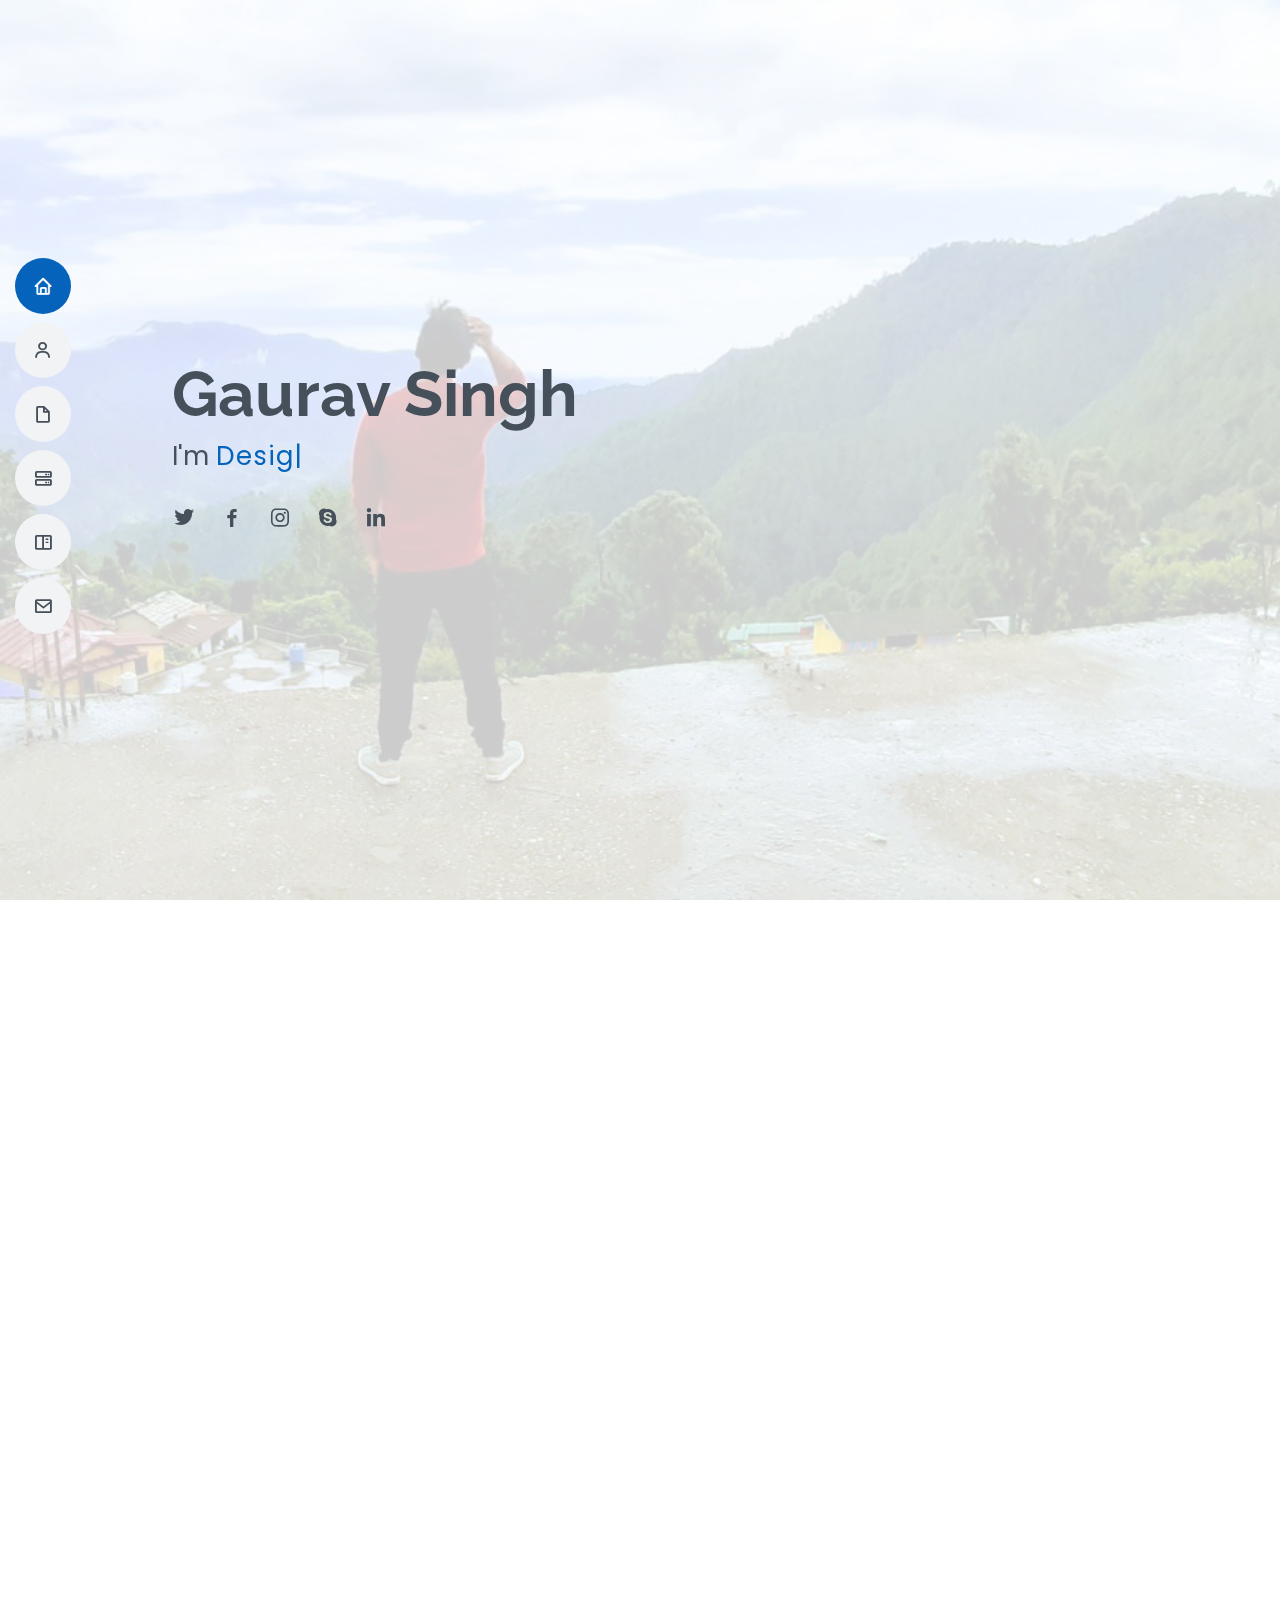
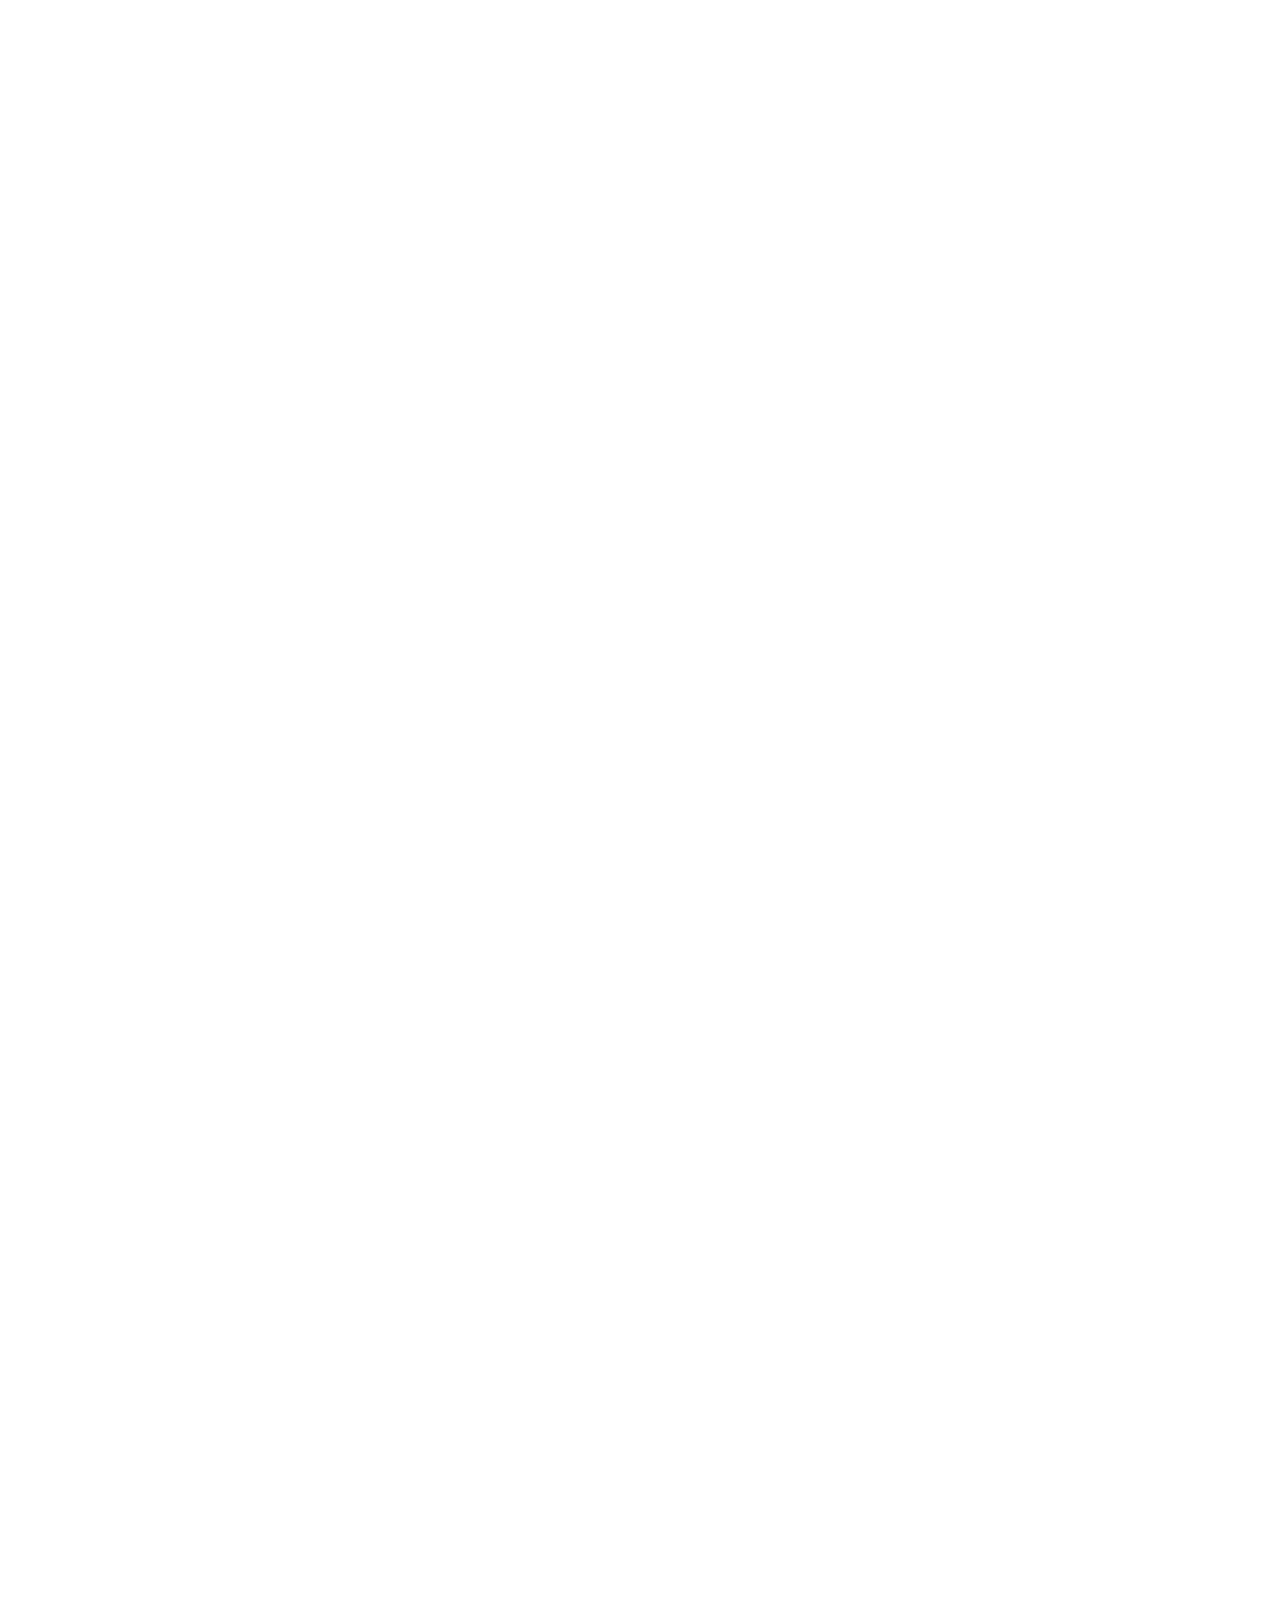
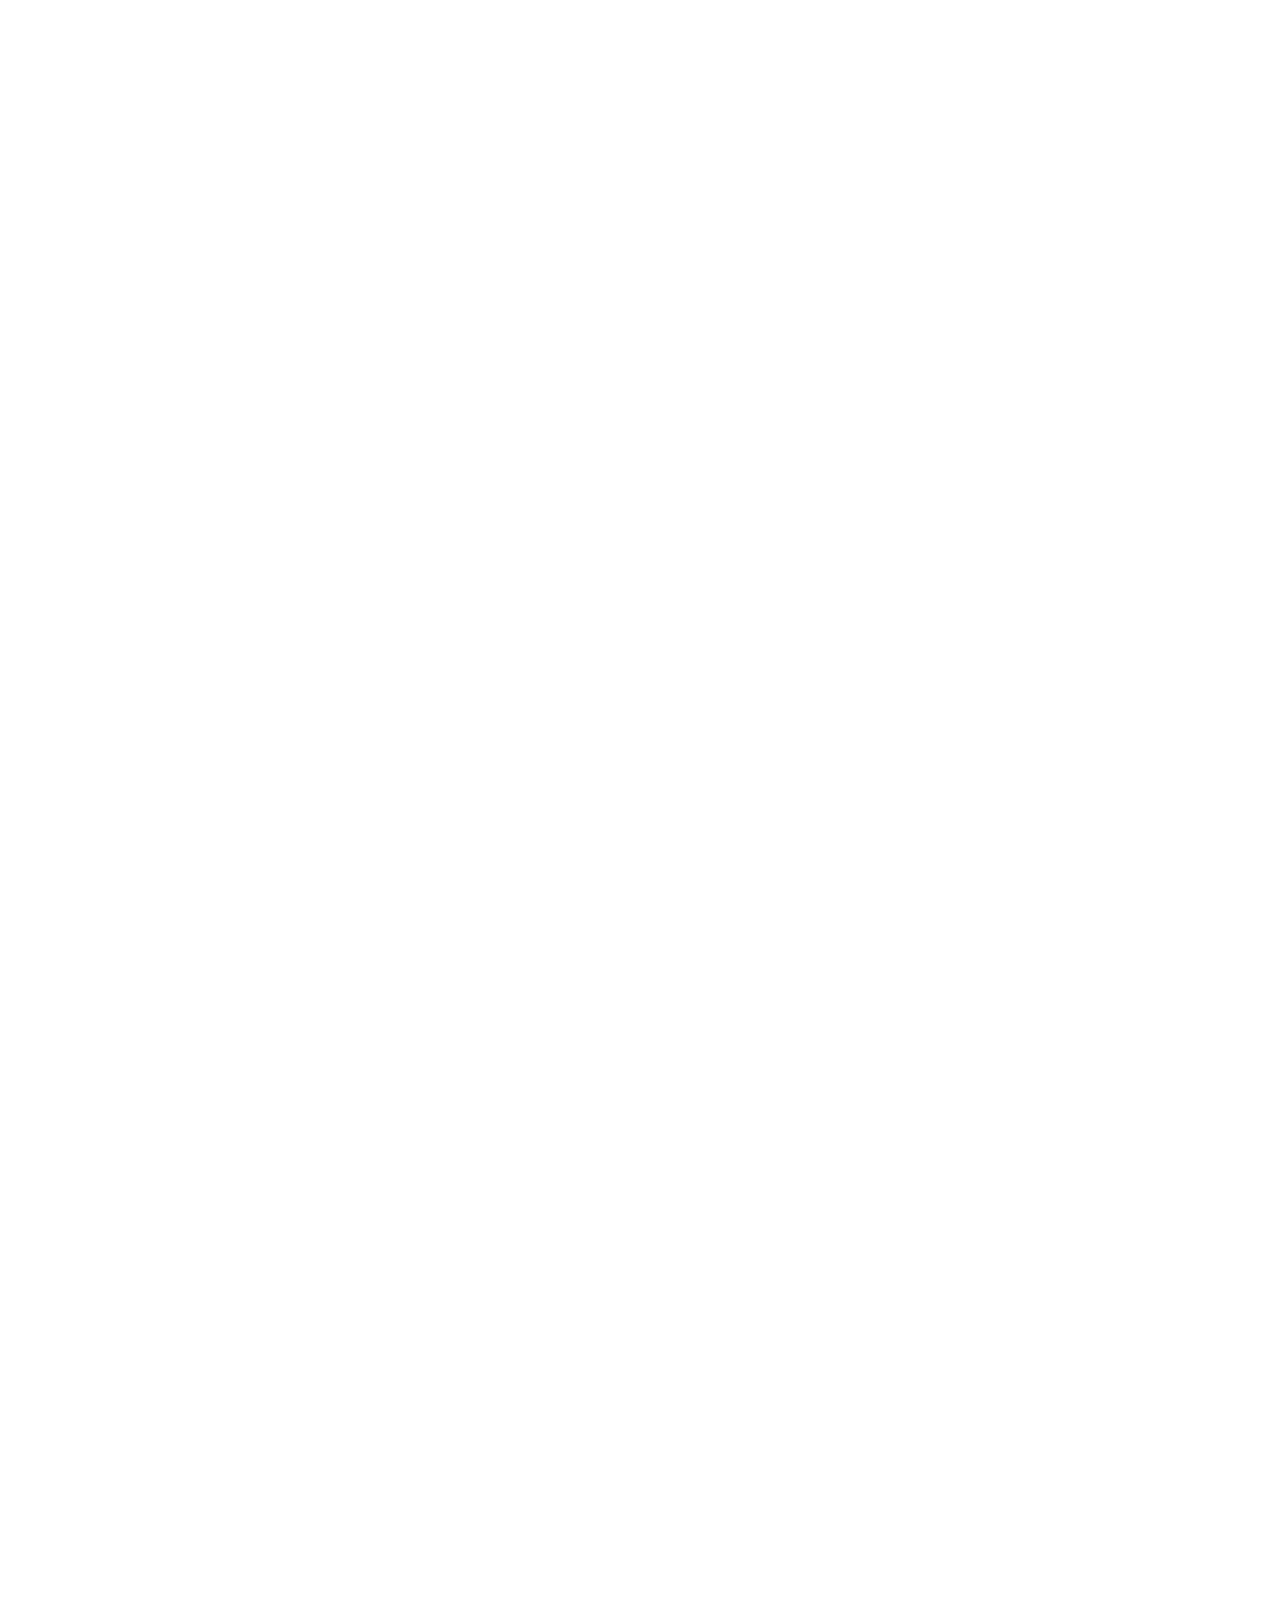
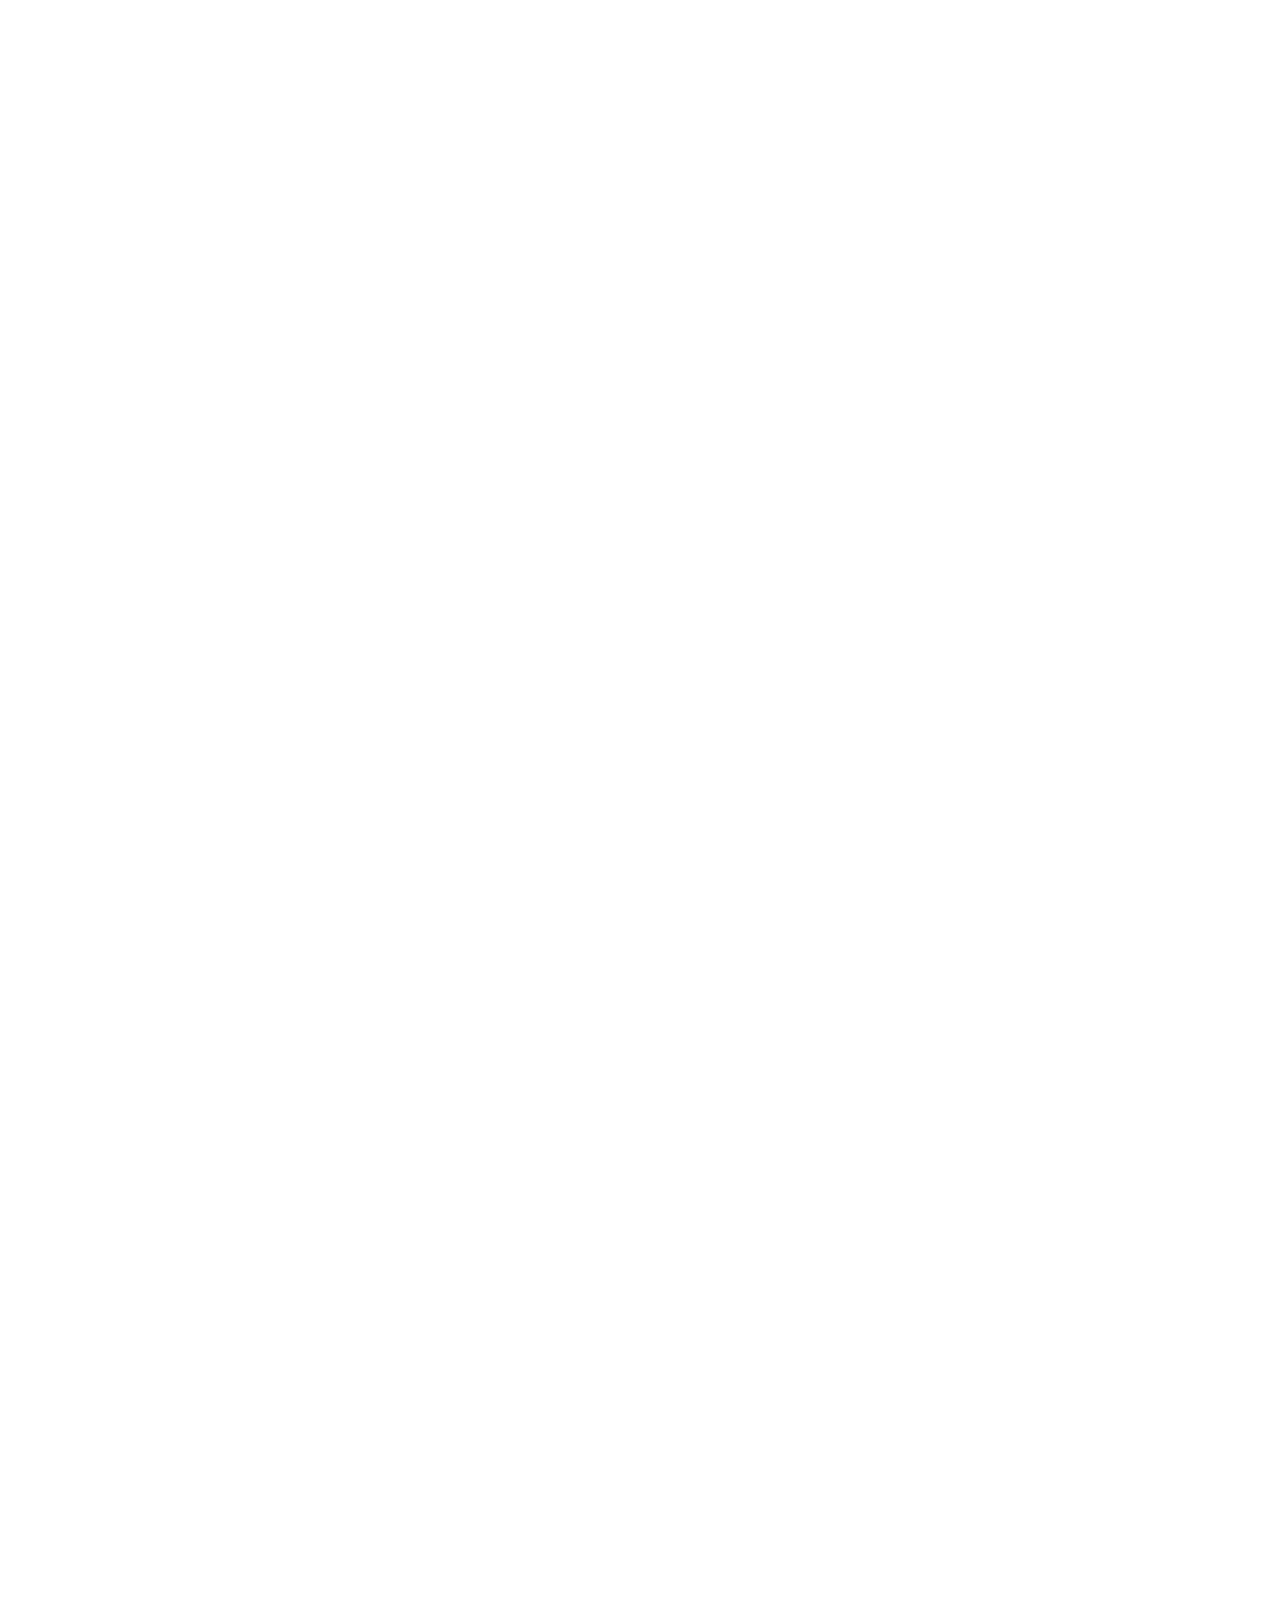
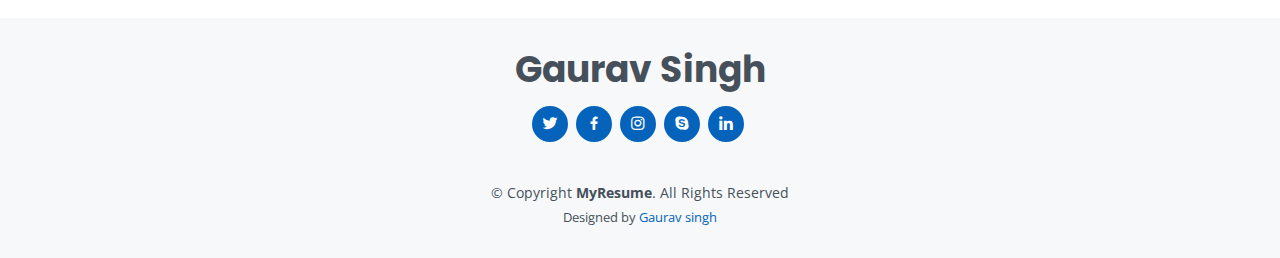
==== commit 636fb1d7: "some changes" ====
--- a/index.html
+++ b/index.html
@@ -49,7 +49,7 @@
                 <li><a href="#about"><i class="bx bx-user"></i> <span>About</span></a></li>
                 <li><a href="#resume"><i class="bx bx-file-blank"></i> <span>Resume</span></a></li>
                 <li><a href="#services"><i class="bx bx-server"></i> <span>Video Resume</span></a></li>
-                <li><a href="#portfolio"><i class="bx bx-book-content"></i> <span>Portfolio</span></a></li>
+                <li><a href="#portfolio"><i class="bx bx-book-content"></i> <span>Projects</span></a></li>
 
                 <li><a href="#contact"><i class="bx bx-envelope"></i> <span>Contact</span></a></li>
             </ul>
@@ -92,7 +92,7 @@
                         <img src="assets/img/profile-img.jpg" class="img-fluid" alt="">
                     </div>
                     <div class="col-lg-8 pt-4 pt-lg-0 content">
-                        <h3>UI/UX Designer &amp; Web Developer.</h3>
+                        <h3>JAVA Developer.</h3>
                         <!-- <p class="font-italic">
                             Lorem ipsum dolor sit amet, consectetur adipiscing elit, sed do eiusmod tempor incididunt ut labore et dolore magna aliqua.
                         </p> -->
@@ -100,7 +100,7 @@
                             <div class="col-lg-6">
                                 <ul>
                                     <li><i class="icofont-rounded-right"></i> <strong>Birthday:</strong> 27 March 1996</li>
-                                    <li><i class="icofont-rounded-right"></i> <strong>Website:</strong> https://gs89035.github.io/hosting/</li>
+                                    <li><i class="icofont-rounded-right"></i> <strong>Website:</strong> <a href="https://gs89035.github.io/hosting/" target=_blank>https://gs89035.github.io/hosting/</a></li>
                                     <li><i class="icofont-rounded-right"></i> <strong>Phone:</strong> 7906645181</li>
                                     <li><i class="icofont-rounded-right"></i> <strong>City:</strong> New Delhi, INDIA</li>
                                 </ul>
@@ -229,7 +229,7 @@
                         </div>
 
                         <div class="progress">
-                            <span class="skill">Databases <i class="val">80%</i></span>
+                            <span class="skill">SQL<i class="val">80%</i></span>
                             <div class="progress-bar-wrap">
                                 <div class="progress-bar" role="progressbar" aria-valuenow="80" aria-valuemin="0" aria-valuemax="100"></div>
                             </div>
@@ -263,7 +263,7 @@
 
                 <div class="section-title">
                     <h2>Video Resume</h2>
-                    <video src="assets/video/resume.mp4" controls class="img-fluid" style="width: 1000px;"></video>
+                    <video width="1040" height="720" controls class="img-fluid" > <source src="https://r3---sn-qxa7sn7r.c.drive.google.com/videoplayback?expire=1613829804&ei=bN4wYPriF7vJrvIP5fOOqAU&ip=103.139.67.79&cp=QVRGVUlfWFhORVhPOkk4Y1d1YmFlU3g0MGk2YUpvZWtqV3U1MGJlLXZ4VUdtQk53cGViX1lFbjA&id=32949dcb89274374&itag=22&source=webdrive&requiressl=yes&mh=0l&mm=32&mn=sn-qxa7sn7r&ms=su&mv=u&mvi=3&pl=24&ttl=transient&susc=dr&driveid=1fwerC3ewYm_He149sczZocPcfoRLQR8N&app=explorer&mime=video/mp4&vprv=1&prv=1&dur=48.854&lmt=1613815315972648&mt=1613814691&sparams=expire,ei,ip,cp,id,itag,source,requiressl,ttl,susc,driveid,app,mime,vprv,prv,dur,lmt&sig=AOq0QJ8wRgIhAKHRz-Cut_4vImu1YKT35f1MJj4aTn_CYjWe3lhYdKtrAiEAjsj7HBg2jlfcZDoZ5i7NYSBtYL52gV3M0G5uBCvNgRY=&lsparams=mh,mm,mn,ms,mv,mvi,pl&lsig=AG3C_xAwRAIgBNv4_4cFdmLAUY6IauS1VqcwJ_GeBsk5JsrQG1arWggCID35JDAuTyBS1WPW6SgbugKUBxATmueczav884-iPw2s&cpn=_ruVTbohFgqLI7oK&c=WEB_EMBEDDED_PLAYER&cver=1.20210217.1.0" ></video>
                 </div>
 
 
@@ -280,151 +280,69 @@
             <div class="container" data-aos="fade-up">
 
                 <div class="section-title">
-                    <h2>Portfolio</h2>
-                    <p>Magnam dolores commodi suscipit. Necessitatibus eius consequatur ex aliquid fuga eum quidem. Sit sint consectetur velit. Quisquam quos quisquam cupiditate. Et nemo qui impedit suscipit alias ea. Quia fugiat sit in iste officiis commodi
-                        quidem hic quas.</p>
-                </div>
-
-                <div class="row">
+                    <h2>Projects</h2>
+                    <p>These are some projects which is developed by me</p>
+                </div>
+
+               	
+               	
+               <div class="row">
                     <div class="col-lg-12 d-flex justify-content-center" data-aos="fade-up" data-aos-delay="100">
                         <ul id="portfolio-flters">
                             <li data-filter="*" class="filter-active">All</li>
-                            <li data-filter=".filter-app">App</li>
-                            <li data-filter=".filter-card">Card</li>
-                            <li data-filter=".filter-web">Web</li>
+                            <li data-filter=".filter-app">Software</li>
+                            <li data-filter=".filter-web">Website</li>
                         </ul>
                     </div>
                 </div>
-
-                <div class="row portfolio-container" data-aos="fade-up" data-aos-delay="200">
-
-                    <div class="col-lg-4 col-md-6 portfolio-item filter-app">
+               	
+               	
+               <div class="row portfolio-container" data-aos="fade-up" data-aos-delay="200">
+               
+               
+                    
+                    
+                     <div class="col-lg-6.5 col-md-6 portfolio-item filter-app">
                         <div class="portfolio-wrap">
-                            <img src="assets/img/portfolio/portfolio-1.jpg" class="img-fluid" alt="">
+                            <img src="assets/img/portfolio/st01.png" class="img-fluid" alt="">
                             <div class="portfolio-info">
-                                <h4>App 1</h4>
-                                <p>App</p>
+                                <h4>Spending Tracker</h4>
+                                <p>Desktop application</p>
                                 <div class="portfolio-links">
-                                    <a href="assets/img/portfolio/portfolio-1.jpg" data-gall="portfolioGallery" class="venobox" title="App 1"><i class="bx bx-plus"></i></a>
-                                    <a href="portfolio-details.html" data-gall="portfolioDetailsGallery" data-vbtype="iframe" class="venobox" title="Portfolio Details"><i class="bx bx-link"></i></a>
+                                    <a href="assets/img/portfolio/st01.png" data-gall="portfolioGallery" class="venobox" title="Web 3"><i class="bx bx-plus"></i></a>
+                                    <a href="spending-tracker-details.html" data-gall="portfolioDetailsGallery" data-vbtype="iframe" class="venobox" title="Portfolio Details"><i class="bx bx-link">
+ 					</i></a>
                                 </div>
                             </div>
                         </div>
                     </div>
 
-                    <div class="col-lg-4 col-md-6 portfolio-item filter-web">
+		   <div class="col-lg-6.9 col-md-6 portfolio-item filter-web">
                         <div class="portfolio-wrap">
-                            <img src="assets/img/portfolio/portfolio-2.jpg" class="img-fluid" alt="">
+                            <img src="assets/img/portfolio/cp01.png" class="img-fluid" alt="">
                             <div class="portfolio-info">
-                                <h4>Web 3</h4>
-                                <p>Web</p>
+                                <h4>Carpool </h4>
+                                <p>Web application</p>
                                 <div class="portfolio-links">
-                                    <a href="assets/img/portfolio/portfolio-2.jpg" data-gall="portfolioGallery" class="venobox" title="Web 3"><i class="bx bx-plus"></i></a>
-                                    <a href="portfolio-details.html" data-gall="portfolioDetailsGallery" data-vbtype="iframe" class="venobox" title="Portfolio Details"><i class="bx bx-link"></i></a>
+                                    <a href="assets/img/portfolio/cp01.png" data-gall="portfolioGallery" class="venobox" title="Web 3"><i class="bx bx-plus"></i></a>
+                                    <a href="carpool.html" data-gall="portfolioDetailsGallery" data-vbtype="iframe" class="venobox" title="Portfolio Details"><i class="bx bx-link"></i></a>
                                 </div>
                             </div>
                         </div>
                     </div>
 
-                    <div class="col-lg-4 col-md-6 portfolio-item filter-app">
-                        <div class="portfolio-wrap">
-                            <img src="assets/img/portfolio/portfolio-3.jpg" class="img-fluid" alt="">
-                            <div class="portfolio-info">
-                                <h4>App 2</h4>
-                                <p>App</p>
-                                <div class="portfolio-links">
-                                    <a href="assets/img/portfolio/portfolio-3.jpg" data-gall="portfolioGallery" class="venobox" title="App 2"><i class="bx bx-plus"></i></a>
-                                    <a href="portfolio-details.html" data-gall="portfolioDetailsGallery" data-vbtype="iframe" class="venobox" title="Portfolio Details"><i class="bx bx-link"></i></a>
-                                </div>
-                            </div>
-                        </div>
-                    </div>
-
-                    <div class="col-lg-4 col-md-6 portfolio-item filter-card">
-                        <div class="portfolio-wrap">
-                            <img src="assets/img/portfolio/portfolio-4.jpg" class="img-fluid" alt="">
-                            <div class="portfolio-info">
-                                <h4>Card 2</h4>
-                                <p>Card</p>
-                                <div class="portfolio-links">
-                                    <a href="assets/img/portfolio/portfolio-4.jpg" data-gall="portfolioGallery" class="venobox" title="Card 2"><i class="bx bx-plus"></i></a>
-                                    <a href="portfolio-details.html" data-gall="portfolioDetailsGallery" data-vbtype="iframe" class="venobox" title="Portfolio Details"><i class="bx bx-link"></i></a>
-                                </div>
-                            </div>
-                        </div>
-                    </div>
-
-                    <div class="col-lg-4 col-md-6 portfolio-item filter-web">
-                        <div class="portfolio-wrap">
-                            <img src="assets/img/portfolio/portfolio-5.jpg" class="img-fluid" alt="">
-                            <div class="portfolio-info">
-                                <h4>Web 2</h4>
-                                <p>Web</p>
-                                <div class="portfolio-links">
-                                    <a href="assets/img/portfolio/portfolio-5.jpg" data-gall="portfolioGallery" class="venobox" title="Web 2"><i class="bx bx-plus"></i></a>
-                                    <a href="portfolio-details.html" data-gall="portfolioDetailsGallery" data-vbtype="iframe" class="venobox" title="Portfolio Details"><i class="bx bx-link"></i></a>
-                                </div>
-                            </div>
-                        </div>
-                    </div>
-
-                    <div class="col-lg-4 col-md-6 portfolio-item filter-app">
-                        <div class="portfolio-wrap">
-                            <img src="assets/img/portfolio/portfolio-6.jpg" class="img-fluid" alt="">
-                            <div class="portfolio-info">
-                                <h4>App 3</h4>
-                                <p>App</p>
-                                <div class="portfolio-links">
-                                    <a href="assets/img/portfolio/portfolio-6.jpg" data-gall="portfolioGallery" class="venobox" title="App 3"><i class="bx bx-plus"></i></a>
-                                    <a href="portfolio-details.html" data-gall="portfolioDetailsGallery" data-vbtype="iframe" class="venobox" title="Portfolio Details"><i class="bx bx-link"></i></a>
-                                </div>
-                            </div>
-                        </div>
-                    </div>
-
-                    <div class="col-lg-4 col-md-6 portfolio-item filter-card">
-                        <div class="portfolio-wrap">
-                            <img src="assets/img/portfolio/portfolio-7.jpg" class="img-fluid" alt="">
-                            <div class="portfolio-info">
-                                <h4>Card 1</h4>
-                                <p>Card</p>
-                                <div class="portfolio-links">
-                                    <a href="assets/img/portfolio/portfolio-7.jpg" data-gall="portfolioGallery" class="venobox" title="Card 1"><i class="bx bx-plus"></i></a>
-                                    <a href="portfolio-details.html" data-gall="portfolioDetailsGallery" data-vbtype="iframe" class="venobox" title="Portfolio Details"><i class="bx bx-link"></i></a>
-                                </div>
-                            </div>
-                        </div>
-                    </div>
-
-                    <div class="col-lg-4 col-md-6 portfolio-item filter-card">
-                        <div class="portfolio-wrap">
-                            <img src="assets/img/portfolio/portfolio-8.jpg" class="img-fluid" alt="">
-                            <div class="portfolio-info">
-                                <h4>Card 3</h4>
-                                <p>Card</p>
-                                <div class="portfolio-links">
-                                    <a href="assets/img/portfolio/portfolio-8.jpg" data-gall="portfolioGallery" class="venobox" title="Card 3"><i class="bx bx-plus"></i></a>
-                                    <a href="portfolio-details.html" data-gall="portfolioDetailsGallery" data-vbtype="iframe" class="venobox" title="Portfolio Details"><i class="bx bx-link"></i></a>
-                                </div>
-                            </div>
-                        </div>
-                    </div>
-
-                    <div class="col-lg-4 col-md-6 portfolio-item filter-web">
-                        <div class="portfolio-wrap">
-                            <img src="assets/img/portfolio/portfolio-9.jpg" class="img-fluid" alt="">
-                            <div class="portfolio-info">
-                                <h4>Web 3</h4>
-                                <p>Web</p>
-                                <div class="portfolio-links">
-                                    <a href="assets/img/portfolio/portfolio-9.jpg" data-gall="portfolioGallery" class="venobox" title="Web 3"><i class="bx bx-plus"></i></a>
-                                    <a href="portfolio-details.html" data-gall="portfolioDetailsGallery" data-vbtype="iframe" class="venobox" title="Portfolio Details"><i class="bx bx-link"></i></a>
-                                </div>
-                            </div>
-                        </div>
-                    </div>
-
-                </div>
+
+
+                   
+                </div>
+
+               	
+               	
+               	
+               	
+               	
+                   
+               
 
             </div>
         </section>
@@ -623,4 +541,4 @@
 
 </body>
 
-</html>+</html>
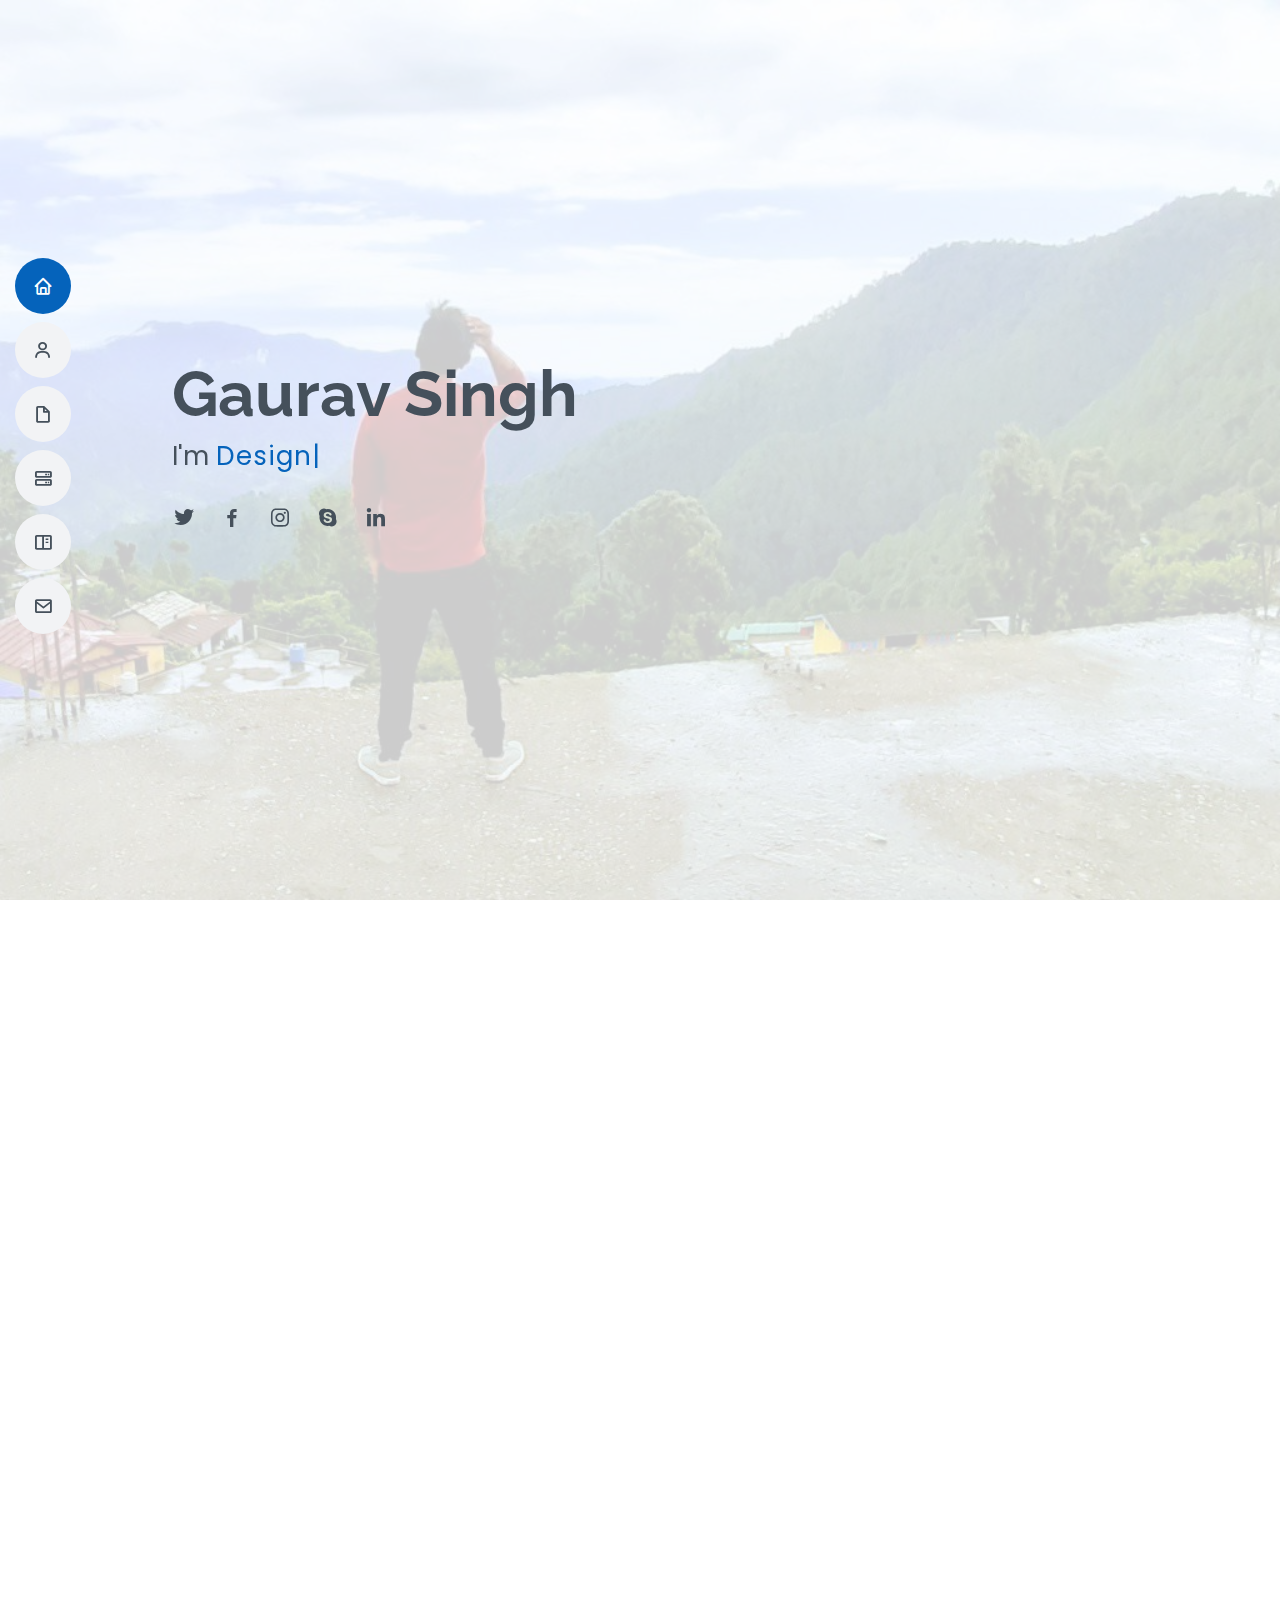
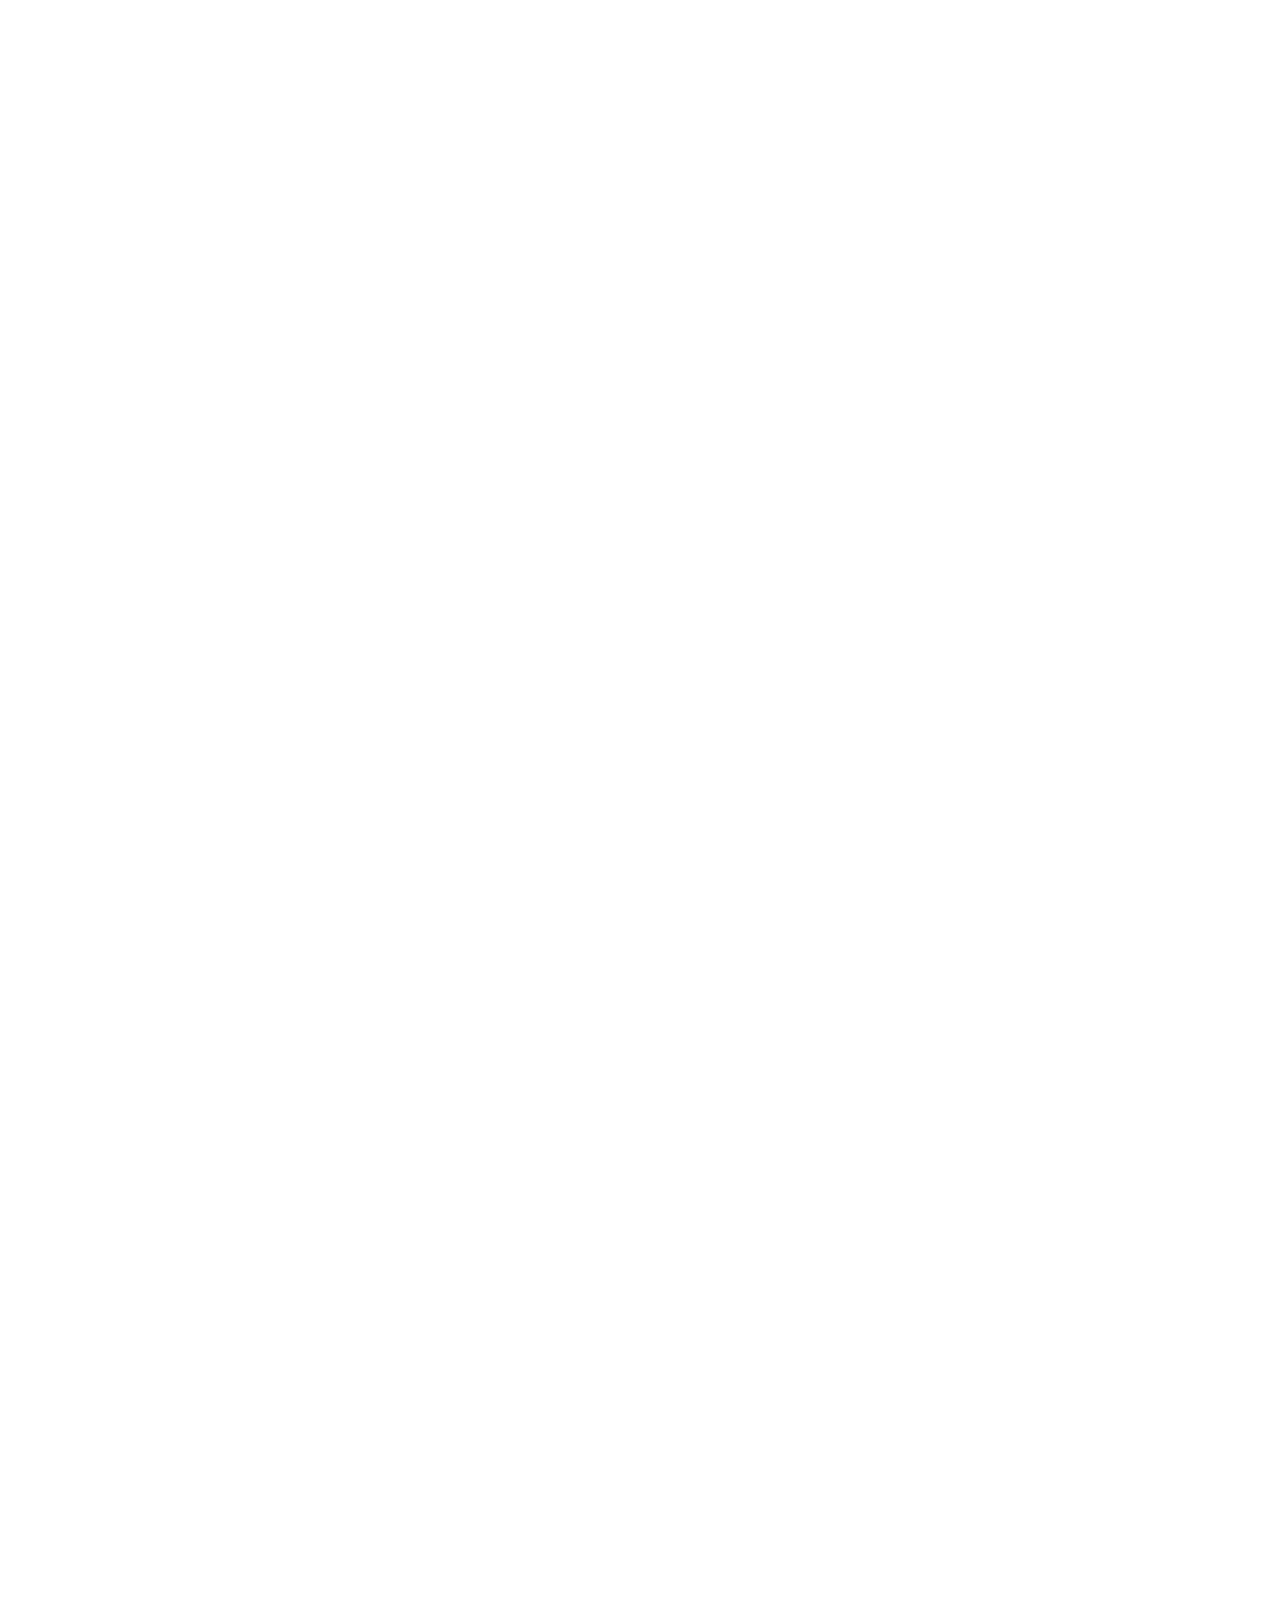
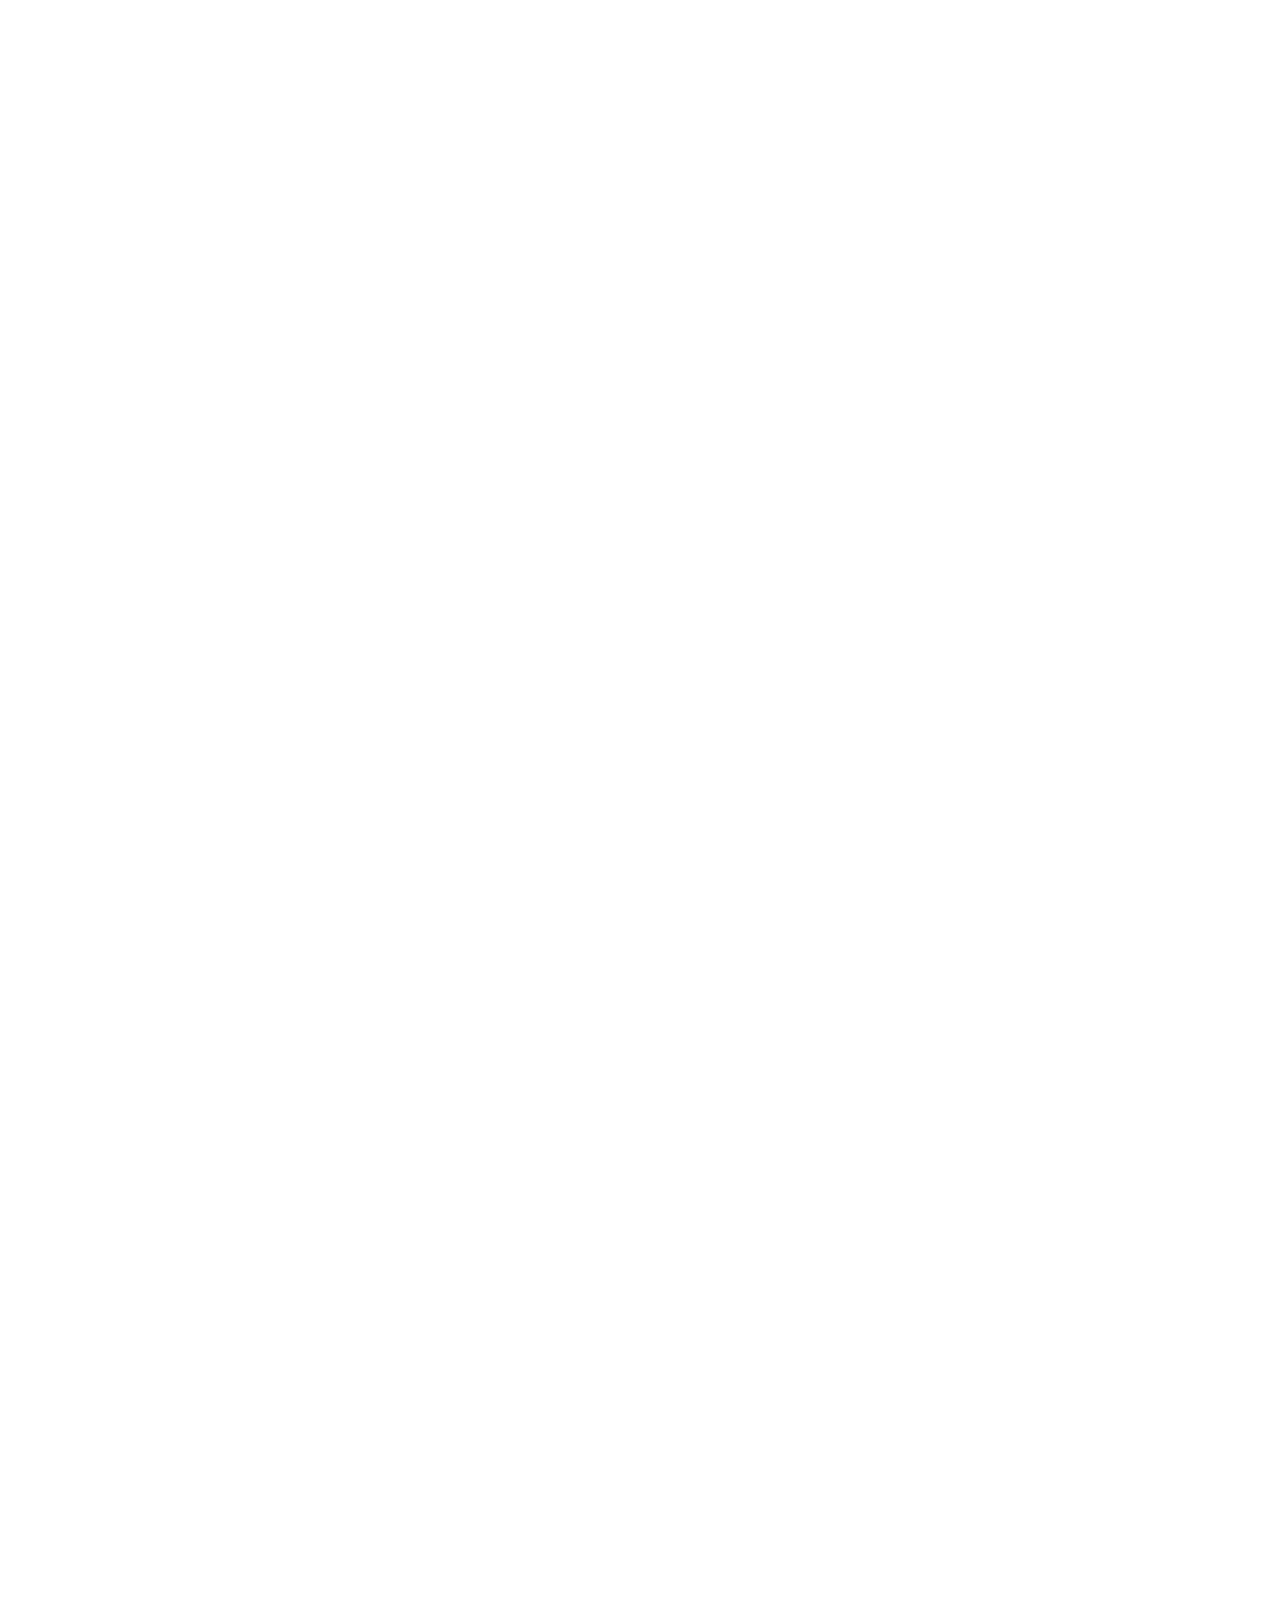
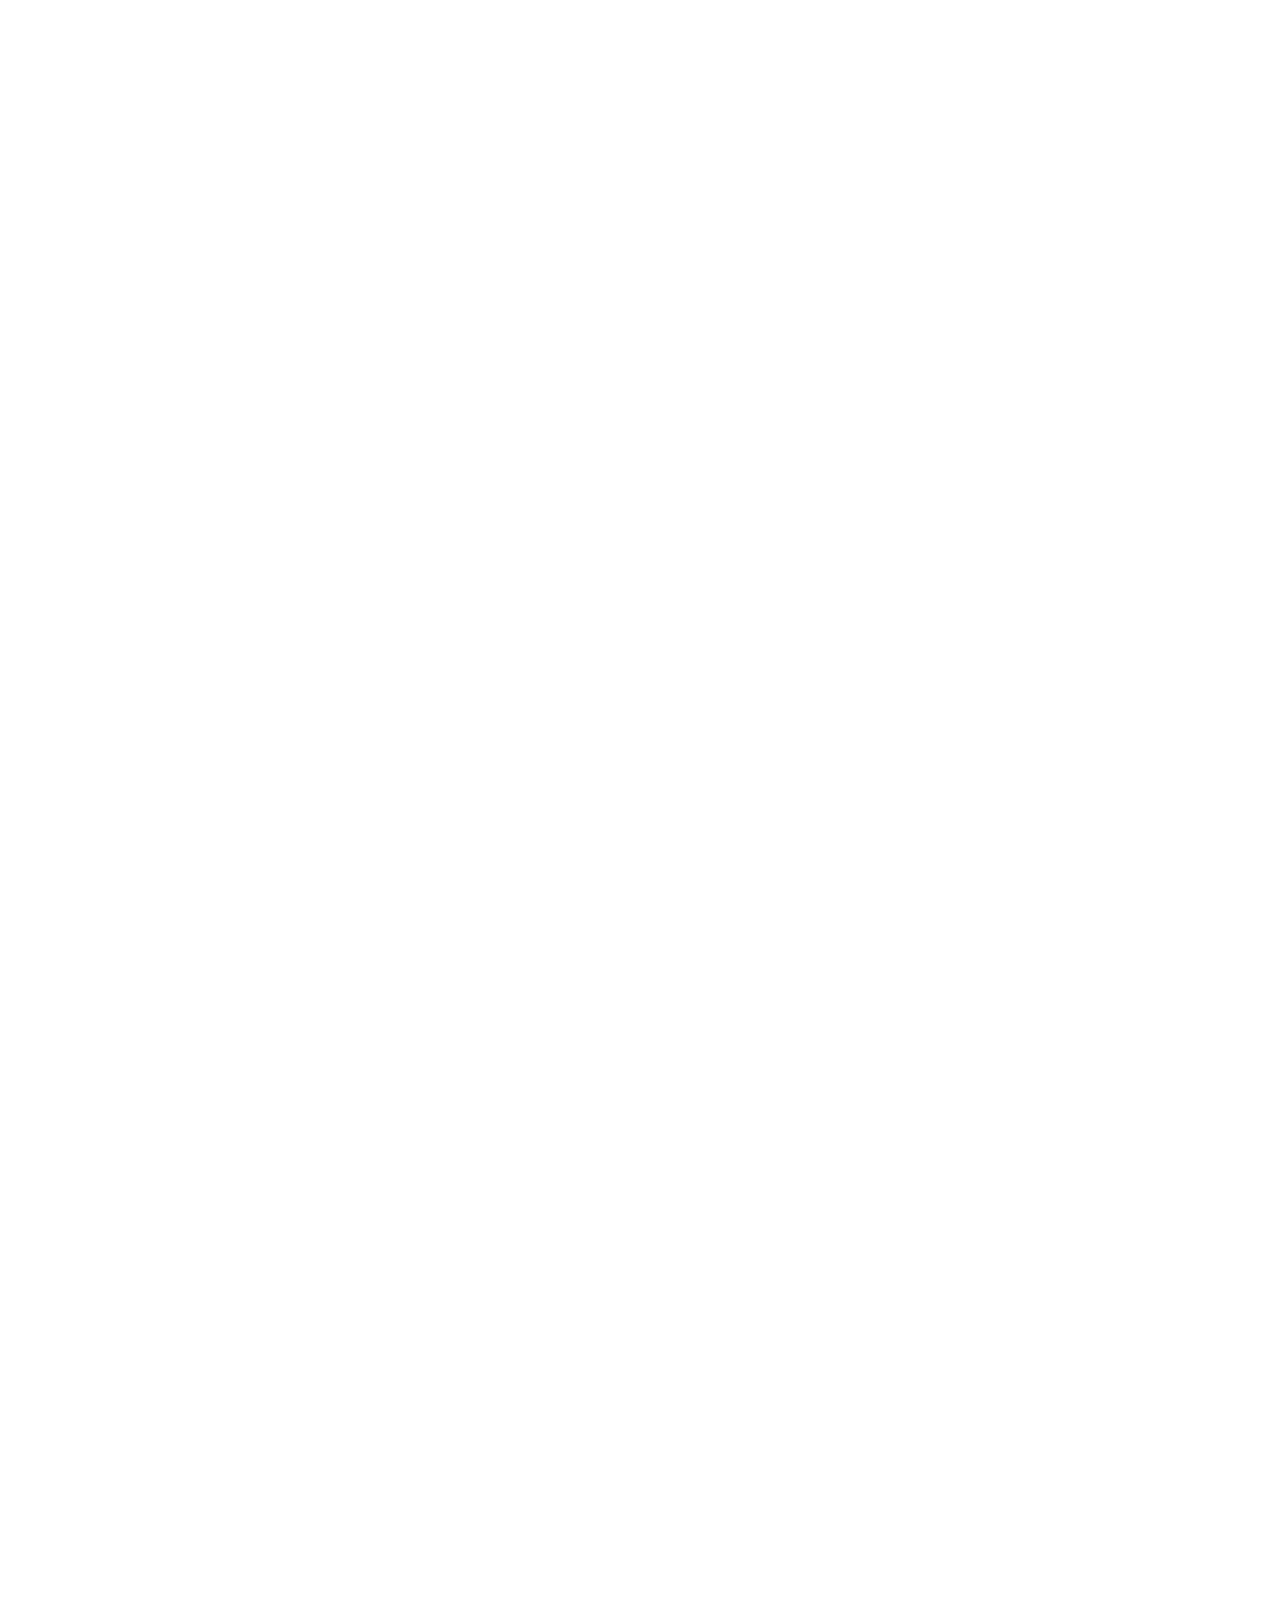
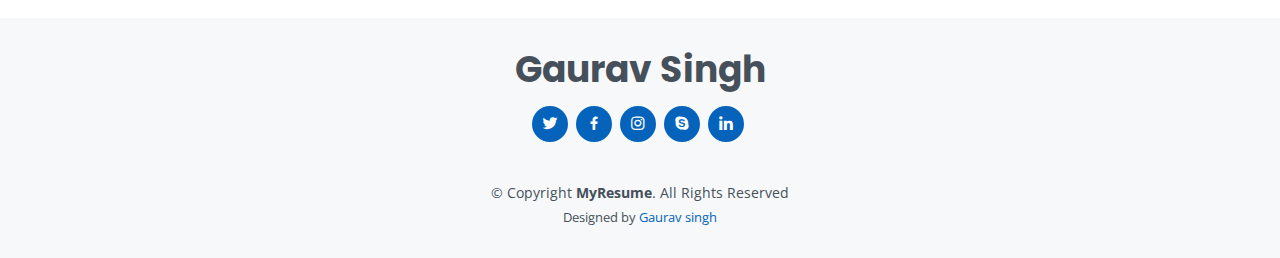
==== commit cfa83a4c: "adding video" ====
--- a/index.html
+++ b/index.html
@@ -263,7 +263,7 @@
 
                 <div class="section-title">
                     <h2>Video Resume</h2>
-                    <video width="1040" height="720" controls class="img-fluid" > <source src="https://r3---sn-qxa7sn7r.c.drive.google.com/videoplayback?expire=1613829804&ei=bN4wYPriF7vJrvIP5fOOqAU&ip=103.139.67.79&cp=QVRGVUlfWFhORVhPOkk4Y1d1YmFlU3g0MGk2YUpvZWtqV3U1MGJlLXZ4VUdtQk53cGViX1lFbjA&id=32949dcb89274374&itag=22&source=webdrive&requiressl=yes&mh=0l&mm=32&mn=sn-qxa7sn7r&ms=su&mv=u&mvi=3&pl=24&ttl=transient&susc=dr&driveid=1fwerC3ewYm_He149sczZocPcfoRLQR8N&app=explorer&mime=video/mp4&vprv=1&prv=1&dur=48.854&lmt=1613815315972648&mt=1613814691&sparams=expire,ei,ip,cp,id,itag,source,requiressl,ttl,susc,driveid,app,mime,vprv,prv,dur,lmt&sig=AOq0QJ8wRgIhAKHRz-Cut_4vImu1YKT35f1MJj4aTn_CYjWe3lhYdKtrAiEAjsj7HBg2jlfcZDoZ5i7NYSBtYL52gV3M0G5uBCvNgRY=&lsparams=mh,mm,mn,ms,mv,mvi,pl&lsig=AG3C_xAwRAIgBNv4_4cFdmLAUY6IauS1VqcwJ_GeBsk5JsrQG1arWggCID35JDAuTyBS1WPW6SgbugKUBxATmueczav884-iPw2s&cpn=_ruVTbohFgqLI7oK&c=WEB_EMBEDDED_PLAYER&cver=1.20210217.1.0" ></video>
+                    <video width="1040" height="720" controls class="img-fluid" > <source src="assets/video/resume.mp4" ></video>
                 </div>
 
 
